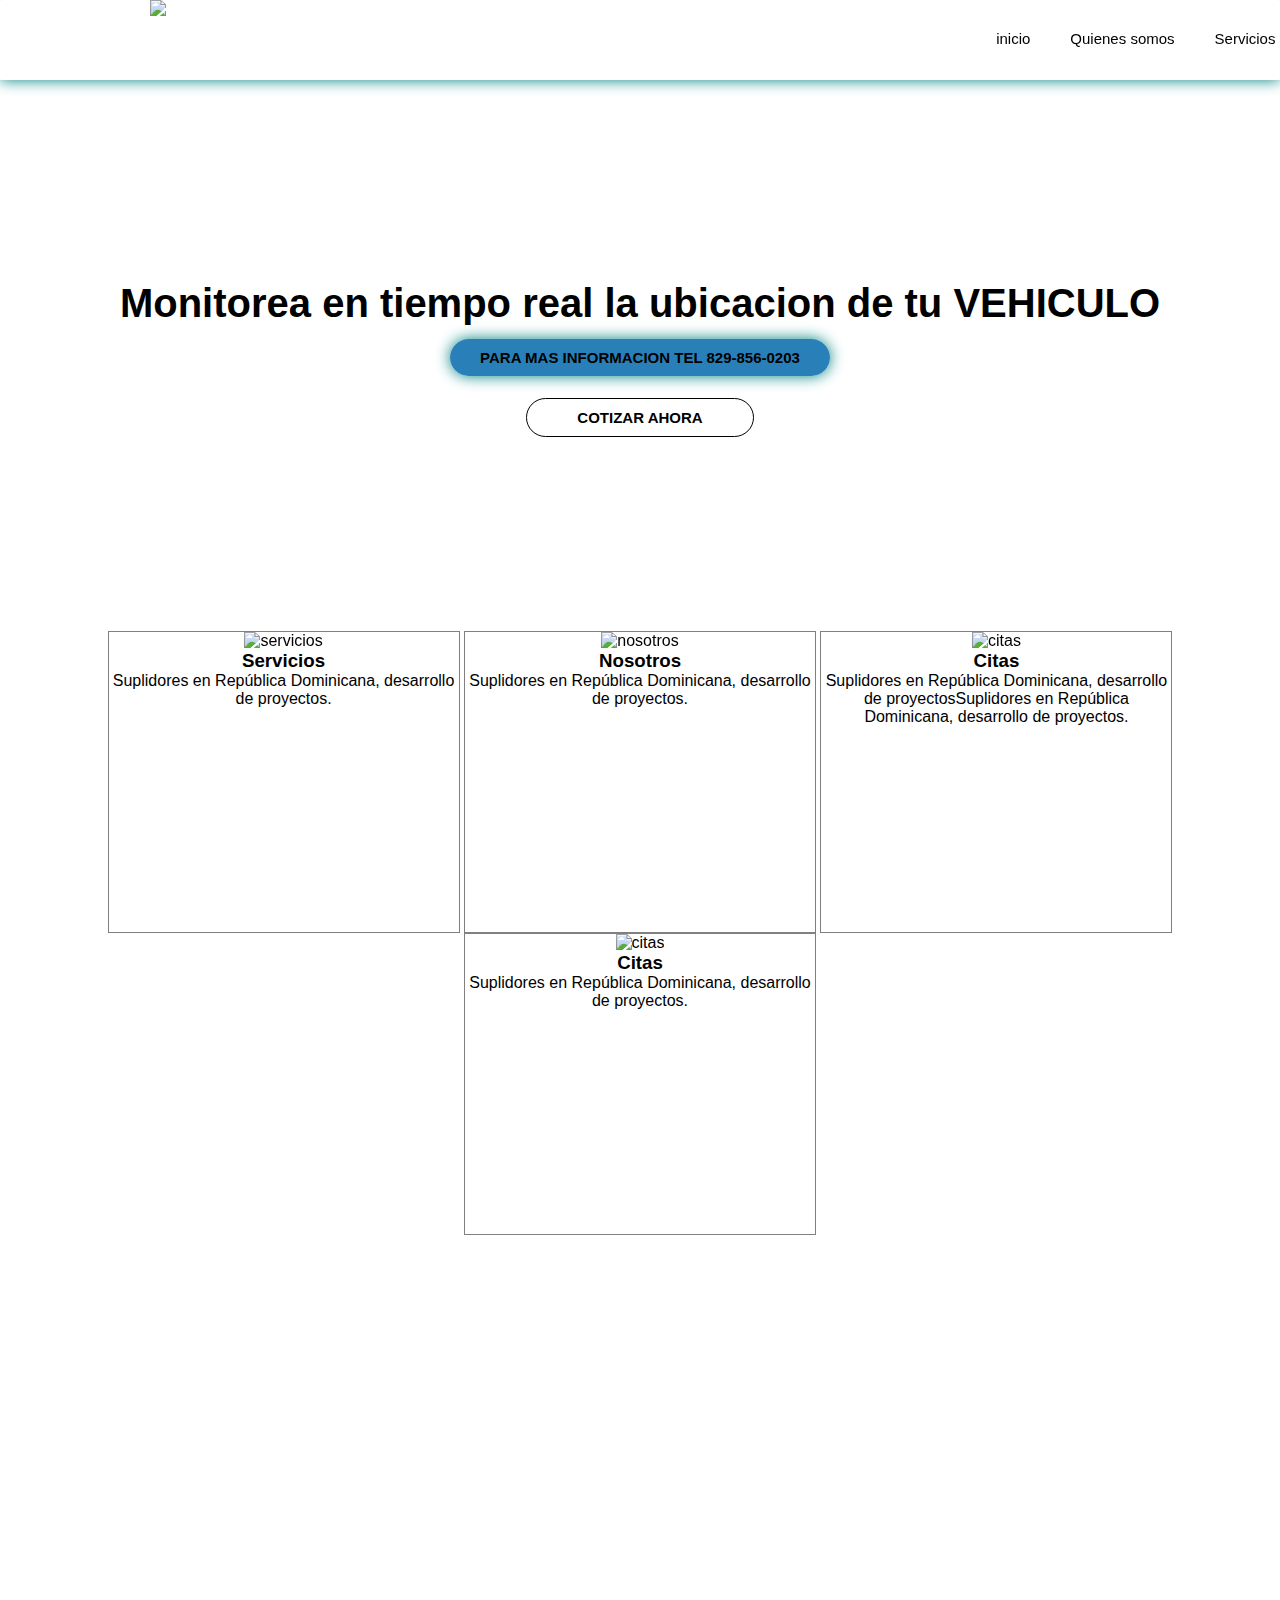
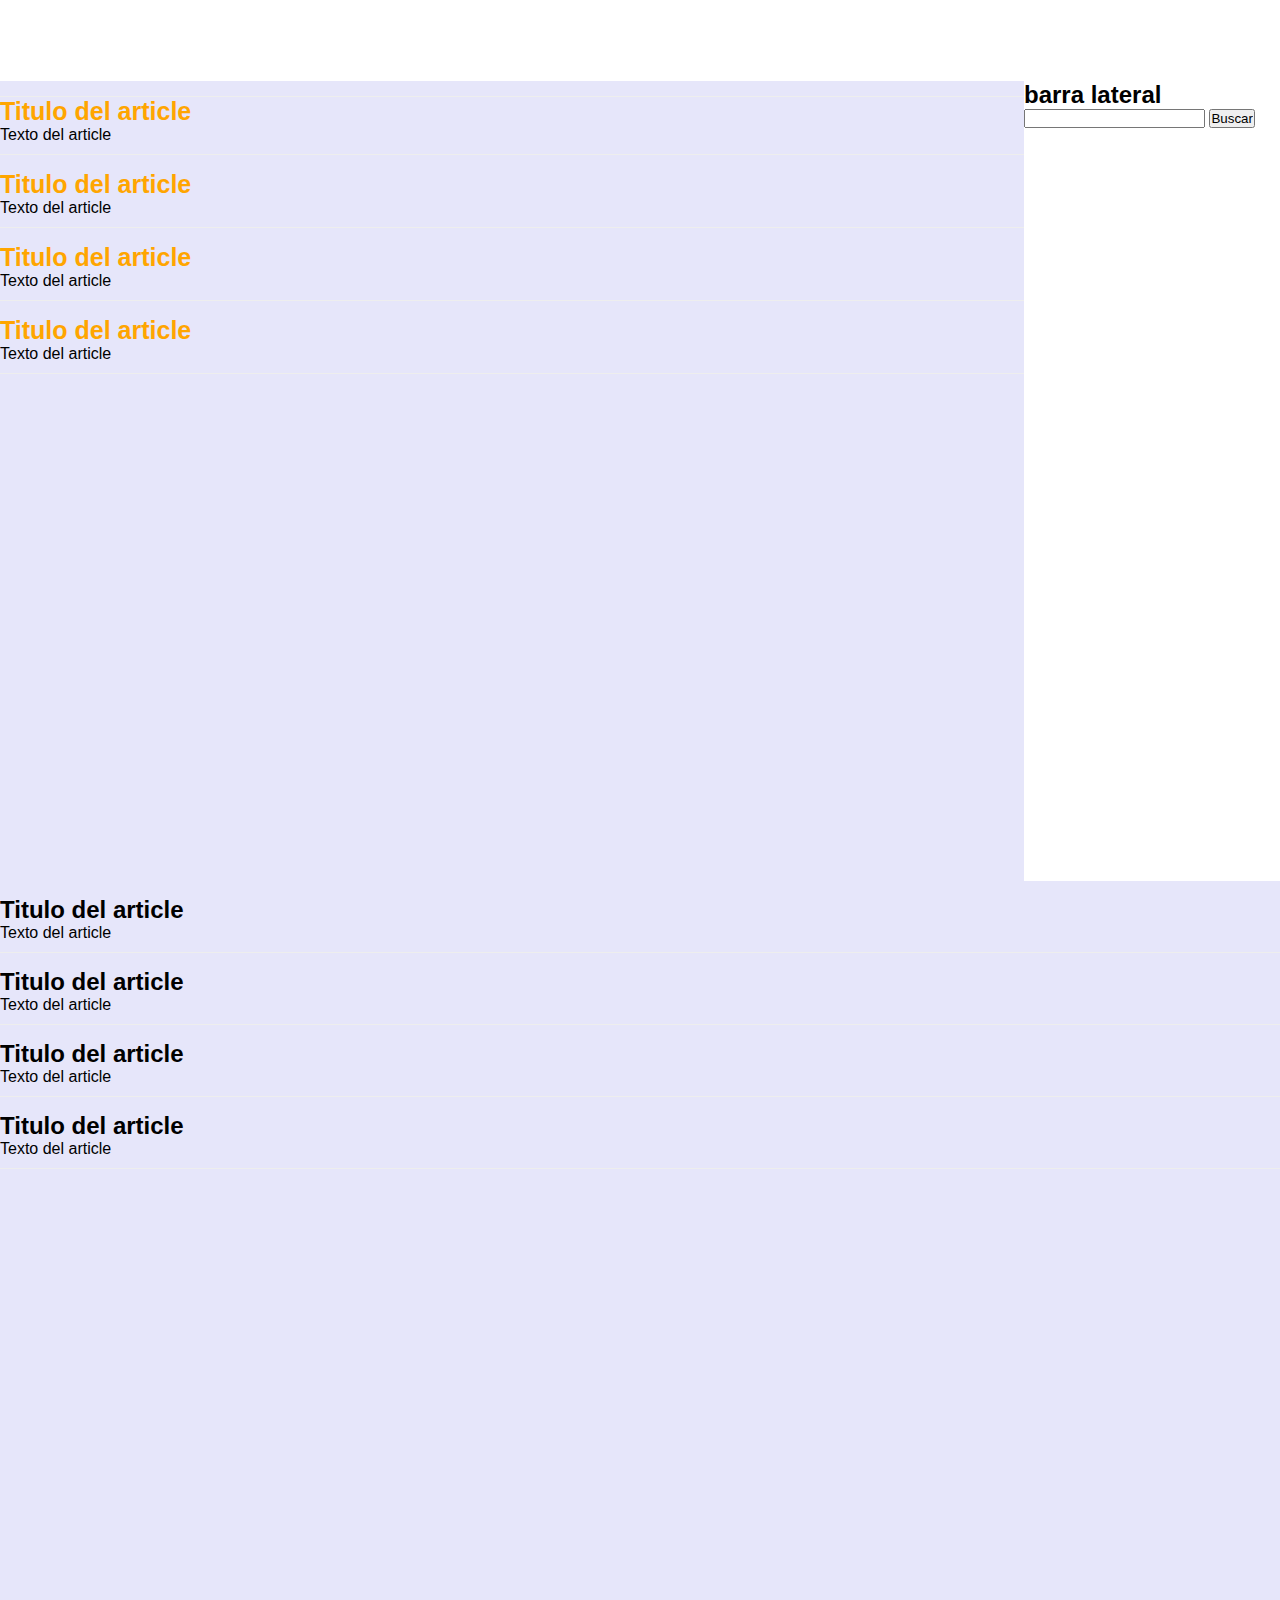
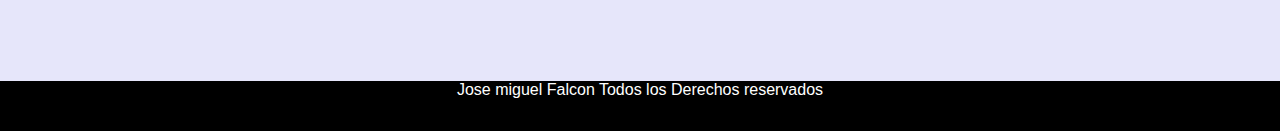
==== index.html @ 033685d1 "Merge branch 'master' of https://github.com/jfalcon89/Desarrollo_Web_GPSLT" ====
<!DOCTYPE html>
<html>

<head>
    <meta charset="utf-8">
    <title>GPS Location Trackers</title>
    <link rel="stylesheet" type="text/css" href="style.css">
    <meta name="viewport" content="width=device-width, initial-scale=1, maximum-scale=1">

    <!-- Bootstrap -->
    <!-- <link href="https://cdn.jsdelivr.net/npm/bootstrap@5.0.2/dist/css/bootstrap.min.css" rel="stylesheet" integrity="sha384-EVSTQN3/azprG1Anm3QDgpJLIm9Nao0Yz1ztcQTwFspd3yD65VohhpuuCOmLASjC" crossorigin="anonymous"> -->

</head>

<body>


    <div id="container">

        <header>

            <nav class="navegacion">
                <img id="logo" src="imagenes/logo.jpg">
                <ul>
                    <li><a href="index.html">inicio</a></li>
                    <li><a href="Quienes_Somos.html">Quienes somos</a></li>
                    <li><a href="Servicios.html">Servicios</a>
                        <ul>
                            <li><a href="">Servicios de rastreo</a></li>
                            <li><a href="">Backend</a></li>
                            <li><a href="">Mobile</a></li>
                        </ul>
                    </li>
                    <li><a href="Contactos.html">Contactos</a></li>
                    <li><a class="ingresar" href="https://us.tracksolidpro.com/mainFrame" target="_black">Ingresar</a></li>
                </ul>

            </nav>

        </header>

        <hr class="separador">

        <div class="portadaheader">
            <div class="texto-p-portadaheader">
                <p> <b>Monitorea en tiempo real la ubicacion de tu VEHICULO</b></P>
            </div>
            <div class="contenedor-texto">

                <h3 class="texto-h3-portadaheader"><a href="#">PARA MAS INFORMACION TEL 829-856-0203</a> </h3>

                <br>
                <h3 class="botton-cotizar1"><a href="#">COTIZAR AHORA</a></h3>
            </div>

        </div>



        <div class="contenedor-imagen-seccion3">
            <div class="seccion">
                <div>
                    <img class="img-servicios" src="imagenes/servicios.jpg" alt="servicios">
                    <h3> Servicios</h3>
                    <p>Suplidores en República Dominicana, desarrollo de proyectos.</p>

                </div>

                <div>
                    <img class="img-nosotros" src="imagenes/nosotros.jpg" alt="nosotros">
                    <h3> Nosotros</h3>
                    <p>Suplidores en República Dominicana, desarrollo de proyectos.</p>
                </div>

                <div>
                    <img class="img-citas" src="imagenes/citas.jpg" alt="citas">
                    <h3> Citas</h3>
                    <p>Suplidores en República Dominicana, desarrollo de proyectosSuplidores en República Dominicana, desarrollo de proyectos.</p>
                </div>

                <div>
                    <img class="img-citas" src="imagenes/citas.jpg" alt="citas">
                    <h3> Citas</h3>
                    <p>Suplidores en República Dominicana, desarrollo de proyectos.</p>
                </div>
            </div>
        </div>


        <div class="clearflix"></div>


        <section id="content">

            <article class="article">
                <h2>Titulo del article</h2>
                <p>Texto del article</p>
            </article>

            <article class="article">
                <h2>Titulo del article</h2>
                <p>Texto del article</p>
            </article>

            <article class="article">
                <h2>Titulo del article</h2>
                <p>Texto del article</p>
            </article>

            <article class="article">
                <h2>Titulo del article</h2>
                <p>Texto del article</p>
            </article>

        </section>

        <aside>
            <h2>barra lateral</h2>
            <form>

                <input type="text">
                <input type="submit" value="Buscar" />

            </form>

        </aside>

        <section id="content2">

            <article class="article2">
                <h2>Titulo del article</h2>
                <p>Texto del article</p>
            </article>

            <article class="article2">
                <h2>Titulo del article</h2>
                <p>Texto del article</p>
            </article>

            <article class="article2">
                <h2>Titulo del article</h2>
                <p>Texto del article</p>
            </article>

            <article class="article2">
                <h2>Titulo del article</h2>
                <p>Texto del article</p>
            </article>

        </section>


        <ul id="productos">

            <li class="producto1">
                <ul>

                    <h2>producto1</h2>
                    <p>descripcion de producto</p>

                </ul>
            </li>

            <li class="producto2">
                <ul id="c_0">
                    <h2>producto2</h2>
                    <p>descripcion de producto</p>
                </ul>
            </li>

            <li class="producto3">
                <ul id="c_0">
                    <h2>producto3</h2>
                    <p>descripcion de producto</p>
                </ul>
            </li>

            <li class="producto4">
                <ul id="c_0">
                    <h2>producto4</h2>
                    <p>descripcion de producto</p>
                </ul>
            </li>

            <li class="producto5">
                <ul id="c_0">
                    <h2>producto5</h2>
                    <p>descripcion de producto</p>
                </ul>
            </li>


        </ul>


        <div class="clearflix"></div>

        <footer>
            Jose miguel Falcon Todos los Derechos reservados
        </footer>



    </div>


</body>

</html>
---- style.css ----
* {
    margin: 0px;
    padding: 0px;
}

body {
    background-color: white;
    font-family: Arial, Helvetica, sans-serif;
}

#container {
    width: 100%;
    margin: 0px;
    /* border: 1px solid black; */
}


/* navegacion cabecera inicio  */


/* primer bloque */

header {
    position: fixed;
    background-color: white;
    border-radius: 1px;
    box-shadow: 0 0 15px teal;
    width: 100%;
}

.navegacion {
    height: 70px;
    width: 100%;
    position: relative;
}

.navegacion>ul {
    list-style: none;
    display: flex;
    justify-content: right;
    height: 70px;
    width: 1200px;
    position: absolute;
    top: 30px;
    left: 300px;
}

.navegacion ul li a {
    /* text-transform: uppercase; */
    margin: 20px 20px;
    text-decoration: none;
    color: black;
    font-family: Arial, Helvetica, sans-serif;
    font-size: 15px;
}

#navegacion ul li {
    /* propiedad obligarotia para que el sub-menu respete desaparecer el sub-menu 
    position: relative; */
    position: absolute;
    float: left;
}

.navegacion a:hover {
    color: orange;
    border-bottom: solid 2px cadetblue;
}

#logo {
    height: 80px;
    float: left;
    margin-left: 150px;
}

.ingresar {
    background-color: orange;
    border-radius: 15px;
    color: black;
    padding: 1px;
}

.ingresar:hover {
    background-color: rgb(143, 143, 143);
    color: black;
}


/* sub-menu inicio */

.navegacion ul ul {
    display: none;
    position: absolute;
    bottom: -130px;
}

.navegacion ul li ul li {
    list-style: none;
    background-color: white;
    border-bottom: solid 1px orange;
    padding-top: 15px;
    padding-right: 60px;
    padding-bottom: 15px;
}

.navegacion ul ul a {
    /* opacity: 0.5; */
}

.navegacion ul li:hover>ul {
    display: block;
}

.navegacion ul ul li:hover {
    background-color: #2980B9
}


/* segundo bloque inicio */

.separador {
    height: 81px;
    margin: none;
    padding: none;
    border: none;
}

.portadaheader {
    width: 100%;
    height: 600px;
    background: url(imagenes/portadaheader.png) center;
    background-size: 100%;
}

.texto-p-portadaheader {
    color: black;
    padding-top: 200px;
    font-size: 40px;
    text-align: center;
    /* border: solid 1px black; */
    /* position: sticky; */
    /* top: 30%; */
    /* background-color: #2980B9; */
}

.contenedor-texto {
    text-align: center;
}

.texto-h3-portadaheader {
    color: white;
    text-align: center;
    padding-top: 20px;
}

.texto-h3-portadaheader a {
    background-color: #2980B9;
    font-size: 15px;
    padding-left: 30px;
    padding-right: 30px;
    padding-top: 10px;
    padding-bottom: 10px;
    border-radius: 20px;
    text-decoration: none;
    color: black;
    box-shadow: 0 0 15px teal;
}

.texto-h3-portadaheader a:hover {
    background-color: #5e9bc4;
<<<<<<< HEAD
    transition-duration: 0.5s;
=======
    transition-duration: 0.3s;
>>>>>>> d6efce9bdb2227458d33616b61923ad797ff6a86
}

.botton-cotizar1 {
    color: white;
    text-align: center;
    padding-top: 20px;
}

.botton-cotizar1 a {
    font-size: 15px;
    padding-left: 50px;
    padding-right: 50px;
    padding-top: 10px;
    padding-bottom: 10px;
    border-radius: 20px;
    text-decoration: none;
    color: black;
    /* box-shadow: 0 0 15px teal; */
    border: solid 1px black;
}

.botton-cotizar1 a:hover {
    background-color: transparent;
    background-color: white;
<<<<<<< HEAD
    transition-duration: 1s;
=======
    transition-duration: 0.3s;
}


/* esta portada es la pagina 2 */

.portadaheader2 {
    height: 600px;
    width: 100%;
    /* top: 100%;
    left: 0.5px; */
    background: url(/imagenes/quienes_somos.jpg) center;
    background-size: 100%;
>>>>>>> d6efce9bdb2227458d33616b61923ad797ff6a86
}

.caja-pag-productos {
    background-color: cyan;
    height: 500px;
    bottom: 50px;
}

.caja-pag-contactos {
    background-color: yellow;
    height: 500px;
}

.pag-contactos {
    font-size: 75px;
    text-align: center;
}

.pag-productos {
    font-size: 75px;
    text-align: center;
}


/* tercera seccion pagina principal inicio */

.contenedor-imagen-seccion3 {
    /* padding-top: 300px; */
    /* padding-bottom: 100px; */
    background-color: rgb(255, 255, 255);
    width: 100%;
    height: 1000px;
    position: relative;
}

.contenedor-imagen-seccion3 .seccion {
    /* box-shadow: 0 0 15px teal; */
    position: relative;
    width: 100%;
    height: 300px;
    justify-content: center;
    background-color: white;
    /* background-color: transparent; */
    /* text-align: center; */
    /* float: left; */
    /* display: inline-block; */
    border-left-width: 0px;
    left: 0;
    right: 0;
    margin: auto;
    align-items: center;
    text-align: center;
}

.contenedor-imagen-seccion3 .seccion div {
    /* position: absolute; */
    /* float: left; */
    display: inline-block;
    width: 350px;
    height: 300px;
    text-align: center;
    /* border: solid 1px black; */
    border-left-width: 0px;
    /* box-shadow: 0 0 15px rgb(114, 114, 114); */
    top: -50px;
    left: 0;
    right: 0;
    margin: auto;
    background-color: white;
    position: relative;
    border: solid 1px gray;
    /* justify-content: center; */
}

.contenedor-imagen-seccion3 div:hover {
    /* background-color: rgb(184, 184, 184);
    transition-duration: 00.3s; */
}

.contenedor-imagen-seccion3 div img {
    padding: 0;
    top: 0;
    bottom: 0;
    left: 0;
    right: 0;
    margin: auto;
    width: 100px;
    height: 100px;
    position: relative;
}

.contenedor-imagen-seccion3 div p {
    /* position: absolute; */
    display: inline-flex;
}

.img-servicios {
    height: 100%;
    width: 100%;
}

.img-nosotros {
    height: 100%;
    width: 100%;
}

.img-citas {
    height: 100%;
    width: 100%;
}

.clearfix {
    clear: both;
}

#content {
    float: left;
    width: 80%;
    min-height: 800px;
    background: #E6E6FA;
    padding: 0px;
}

#content2 {
    float: left;
    width: 100%;
    min-height: 800px;
    background: #E6E6FA;
    padding: 0px;
}

.article:first-child {
    border-top: 1px solid #eee;
}

.article h2 {
    font-size: 25px;
}

.article p {
    color: black;
}

.article {
    color: #FFA500;
    margin-top: 15px;
    margin-bottom: 15px;
    padding-bottom: 10px;
    border-bottom: 1px solid #eee;
}

.article2 {
    color: black;
    margin-top: 15px;
    margin-bottom: 15px;
    padding-bottom: 10px;
    border-bottom: 1px solid #eee;
}

aside {
    float: left;
    width: 20%;
    min-height: 800px;
    background-color: rgb(255, 255, 255);
    padding: 0px;
}

footer {
    float: left;
    left: 50px;
    width: 100%;
    height: 50px;
    background: 50px black;
    color: white;
    text-align: center;
    padding: 0px;
}

#productos li {
    list-style: none;
    overflow: hidden;
}

.producto1 p {
    color: blue;
}

#productos ul[id|=f_] li {
    display: inline
}

#productos ul[id|=f_] li:nth-child(4):before {
    display: block;
    content: '';
}

#productos li.list_root {
    padding-bottom: 20px;
}
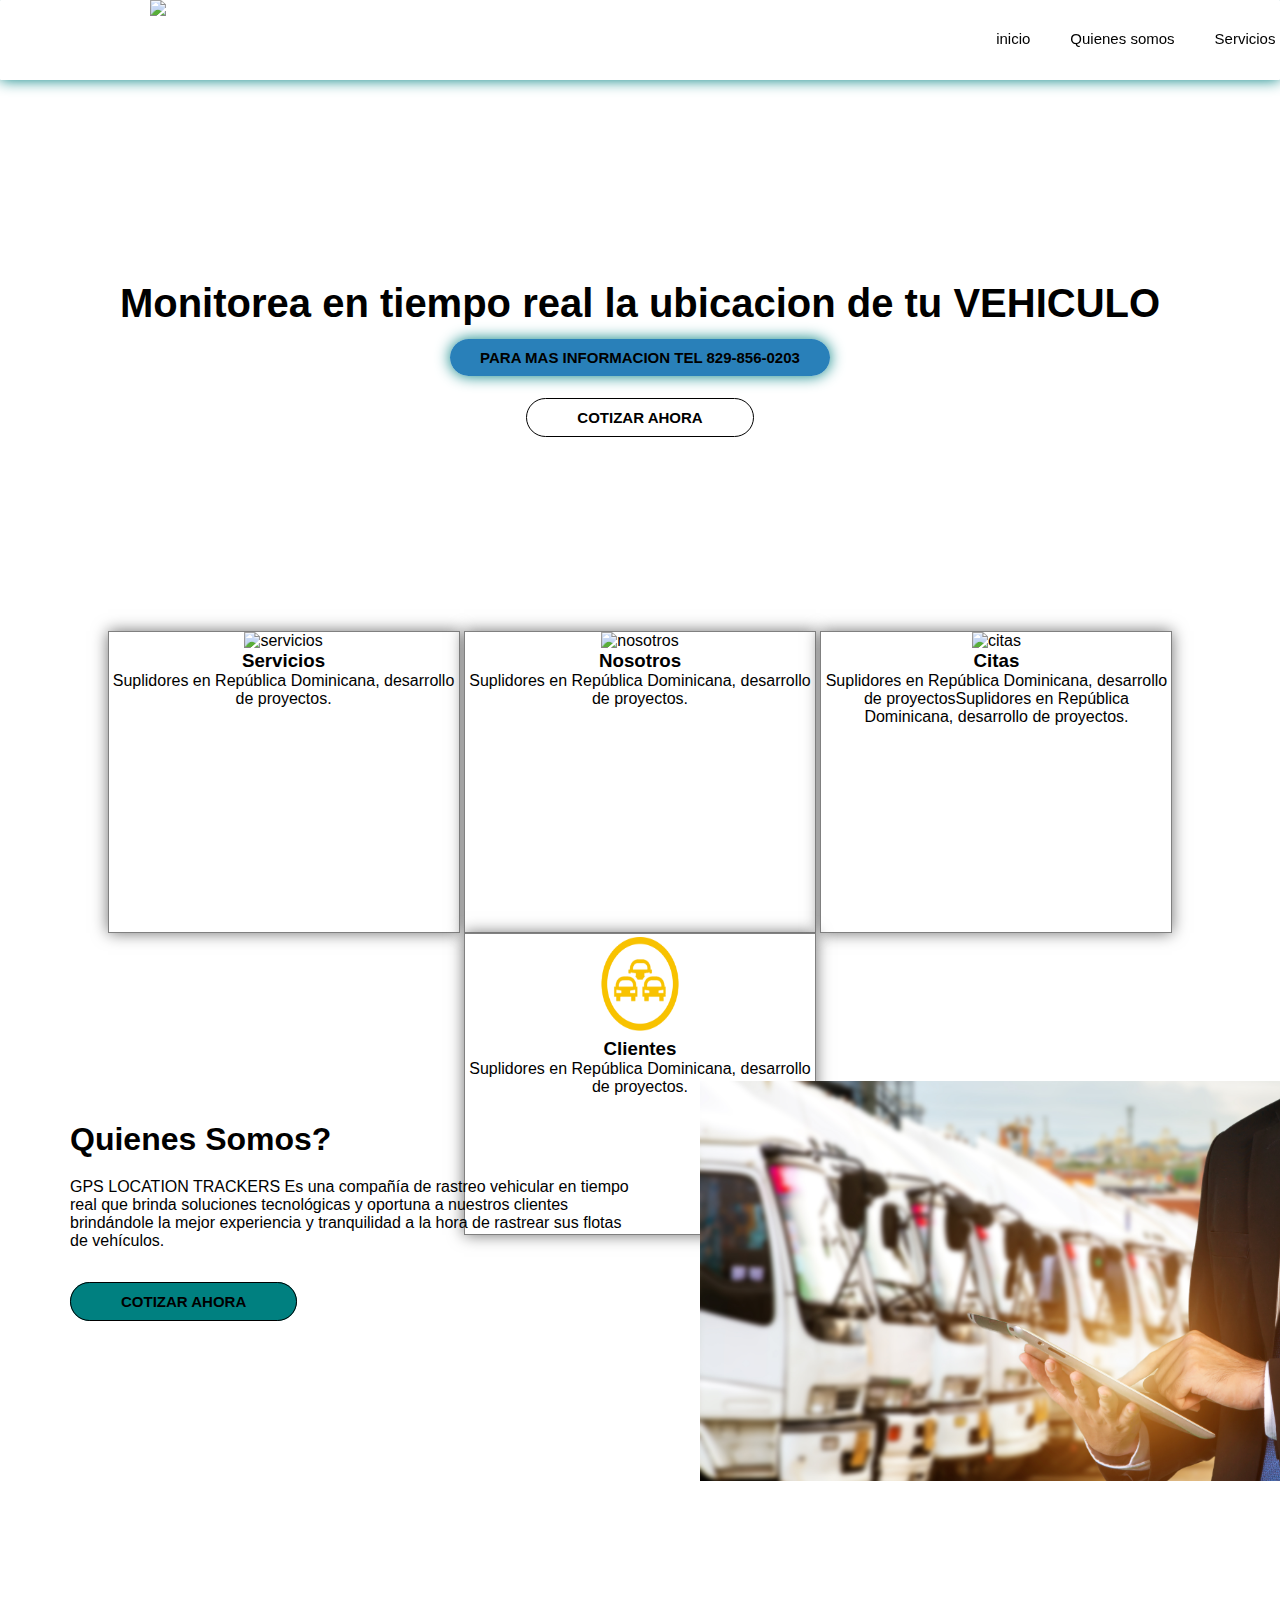
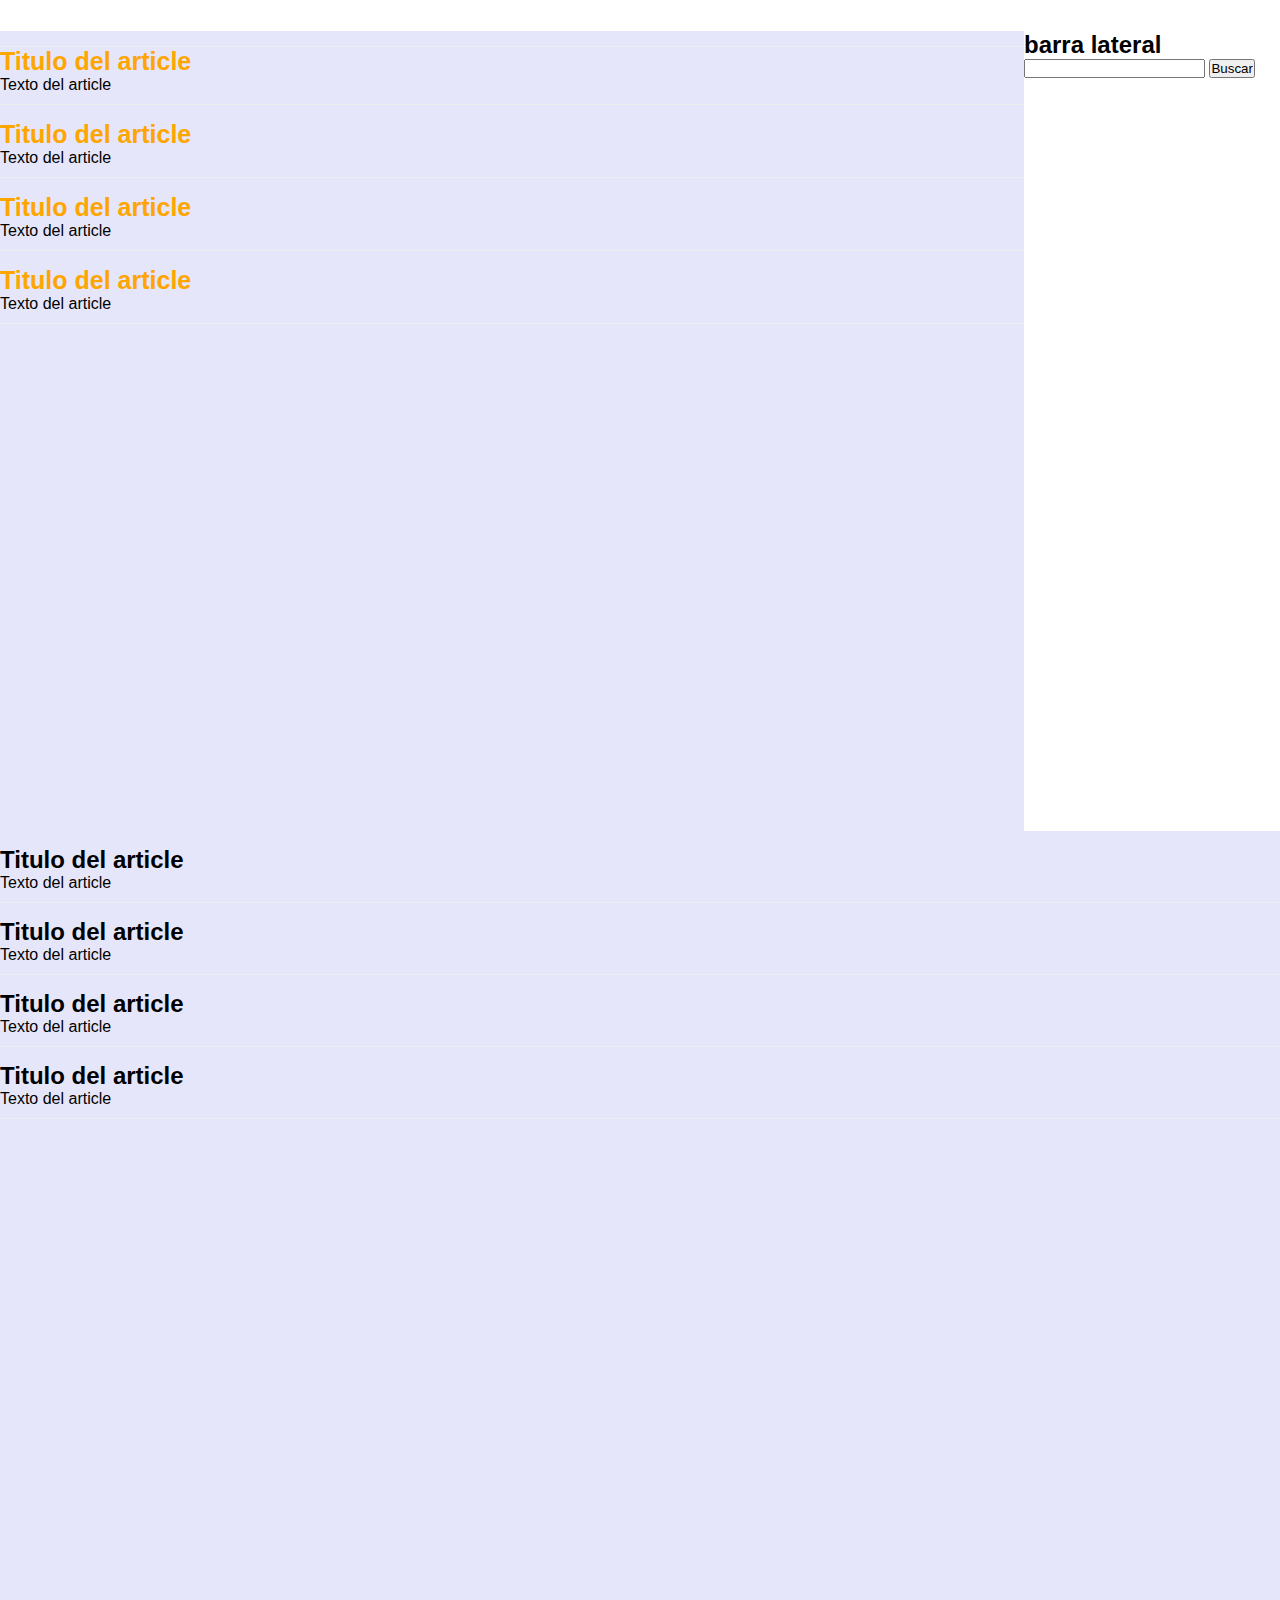
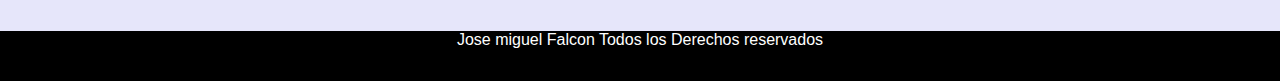
==== commit 88651345: "seccion 4 agregada, definir servicios principales" ====
--- a/index.html
+++ b/index.html
@@ -79,14 +79,23 @@
                 </div>
 
                 <div>
-                    <img class="img-citas" src="imagenes/citas.jpg" alt="citas">
-                    <h3> Citas</h3>
+                    <img class="img-clientes" src="/imagenes/clientes.jpg" alt="clientes">
+                    <h3> Clientes</h3>
                     <p>Suplidores en República Dominicana, desarrollo de proyectos.</p>
                 </div>
             </div>
         </div>
 
-
+        <section class="contenedor-texto-seccion4">
+            <div class="texto-seccion4">
+                <h1>Quienes Somos?</h1>
+                <p>GPS LOCATION TRACKERS Es una compañía de rastreo vehicular en tiempo real que brinda soluciones tecnológicas y oportuna a nuestros clientes brindándole la mejor experiencia y tranquilidad a la hora de rastrear sus flotas de vehículos.</p>
+                <h3 class="botton-cotizar1"><a href="#">COTIZAR AHORA</a></h3>
+            </div>
+            <div class="seccion4-derecha">
+
+            </div>
+        </section>
         <div class="clearflix"></div>
 
 
--- a/style.css
+++ b/style.css
@@ -26,6 +26,7 @@
     border-radius: 1px;
     box-shadow: 0 0 15px teal;
     width: 100%;
+    z-index: 1;
 }
 
 .navegacion {
@@ -167,11 +168,7 @@
 
 .texto-h3-portadaheader a:hover {
     background-color: #5e9bc4;
-<<<<<<< HEAD
-    transition-duration: 0.5s;
-=======
     transition-duration: 0.3s;
->>>>>>> d6efce9bdb2227458d33616b61923ad797ff6a86
 }
 
 .botton-cotizar1 {
@@ -196,9 +193,6 @@
 .botton-cotizar1 a:hover {
     background-color: transparent;
     background-color: white;
-<<<<<<< HEAD
-    transition-duration: 1s;
-=======
     transition-duration: 0.3s;
 }
 
@@ -212,7 +206,6 @@
     left: 0.5px; */
     background: url(/imagenes/quienes_somos.jpg) center;
     background-size: 100%;
->>>>>>> d6efce9bdb2227458d33616b61923ad797ff6a86
 }
 
 .caja-pag-productos {
@@ -244,7 +237,7 @@
     /* padding-bottom: 100px; */
     background-color: rgb(255, 255, 255);
     width: 100%;
-    height: 1000px;
+    height: 400px;
     position: relative;
 }
 
@@ -276,7 +269,7 @@
     text-align: center;
     /* border: solid 1px black; */
     border-left-width: 0px;
-    /* box-shadow: 0 0 15px rgb(114, 114, 114); */
+    box-shadow: 0 0 15px rgb(114, 114, 114);
     top: -50px;
     left: 0;
     right: 0;
@@ -287,9 +280,10 @@
     /* justify-content: center; */
 }
 
-.contenedor-imagen-seccion3 div:hover {
-    /* background-color: rgb(184, 184, 184);
-    transition-duration: 00.3s; */
+.contenedor-imagen-seccion3 .seccion div:hover {
+    /* background-color: rgb(184, 184, 184); */
+    transition-duration: 00.3s;
+    box-shadow: 0 0 30px teal;
 }
 
 .contenedor-imagen-seccion3 div img {
@@ -324,6 +318,68 @@
     width: 100%;
 }
 
+.img-clientes {
+    height: 100%;
+    width: 100%;
+}
+
+
+/* seccion 4 inicio  */
+
+.contenedor-texto-seccion4 {
+    position: relative;
+    width: 1400px;
+    height: 400px;
+    background-color: transparent;
+    justify-content: center;
+    margin: auto;
+    border-bottom: solid 150px white;
+}
+
+.texto-seccion4 {
+    background-color: transparent;
+    width: 40%;
+    /* height: 400px; */
+    float: left;
+    padding-left: 70px;
+    padding-right: 70px;
+    padding-top: 40px;
+}
+
+.texto-seccion4 h1 {
+    padding-bottom: 20px;
+}
+
+.texto-seccion4 p {
+    padding-bottom: 20px;
+}
+
+.texto-seccion4 h3 {
+    padding-bottom: 20px;
+    text-align: left;
+}
+
+.texto-seccion4 a {
+    background-color: teal;
+}
+
+.texto-seccion4 a:hover {
+    background-color: rgb(2, 72, 72);
+}
+
+.seccion4-derecha {
+    background: url(/imagenes/quienes-somos1.jpg) center;
+    background-size: 100%;
+    width: 50%;
+    height: 400px;
+    /* display: inline-block; */
+    float: left;
+}
+
+.contenedor-texto-seccion4 .contenedor-texto-seccion4 {
+    background-color: burlywood;
+}
+
 .clearfix {
     clear: both;
 }
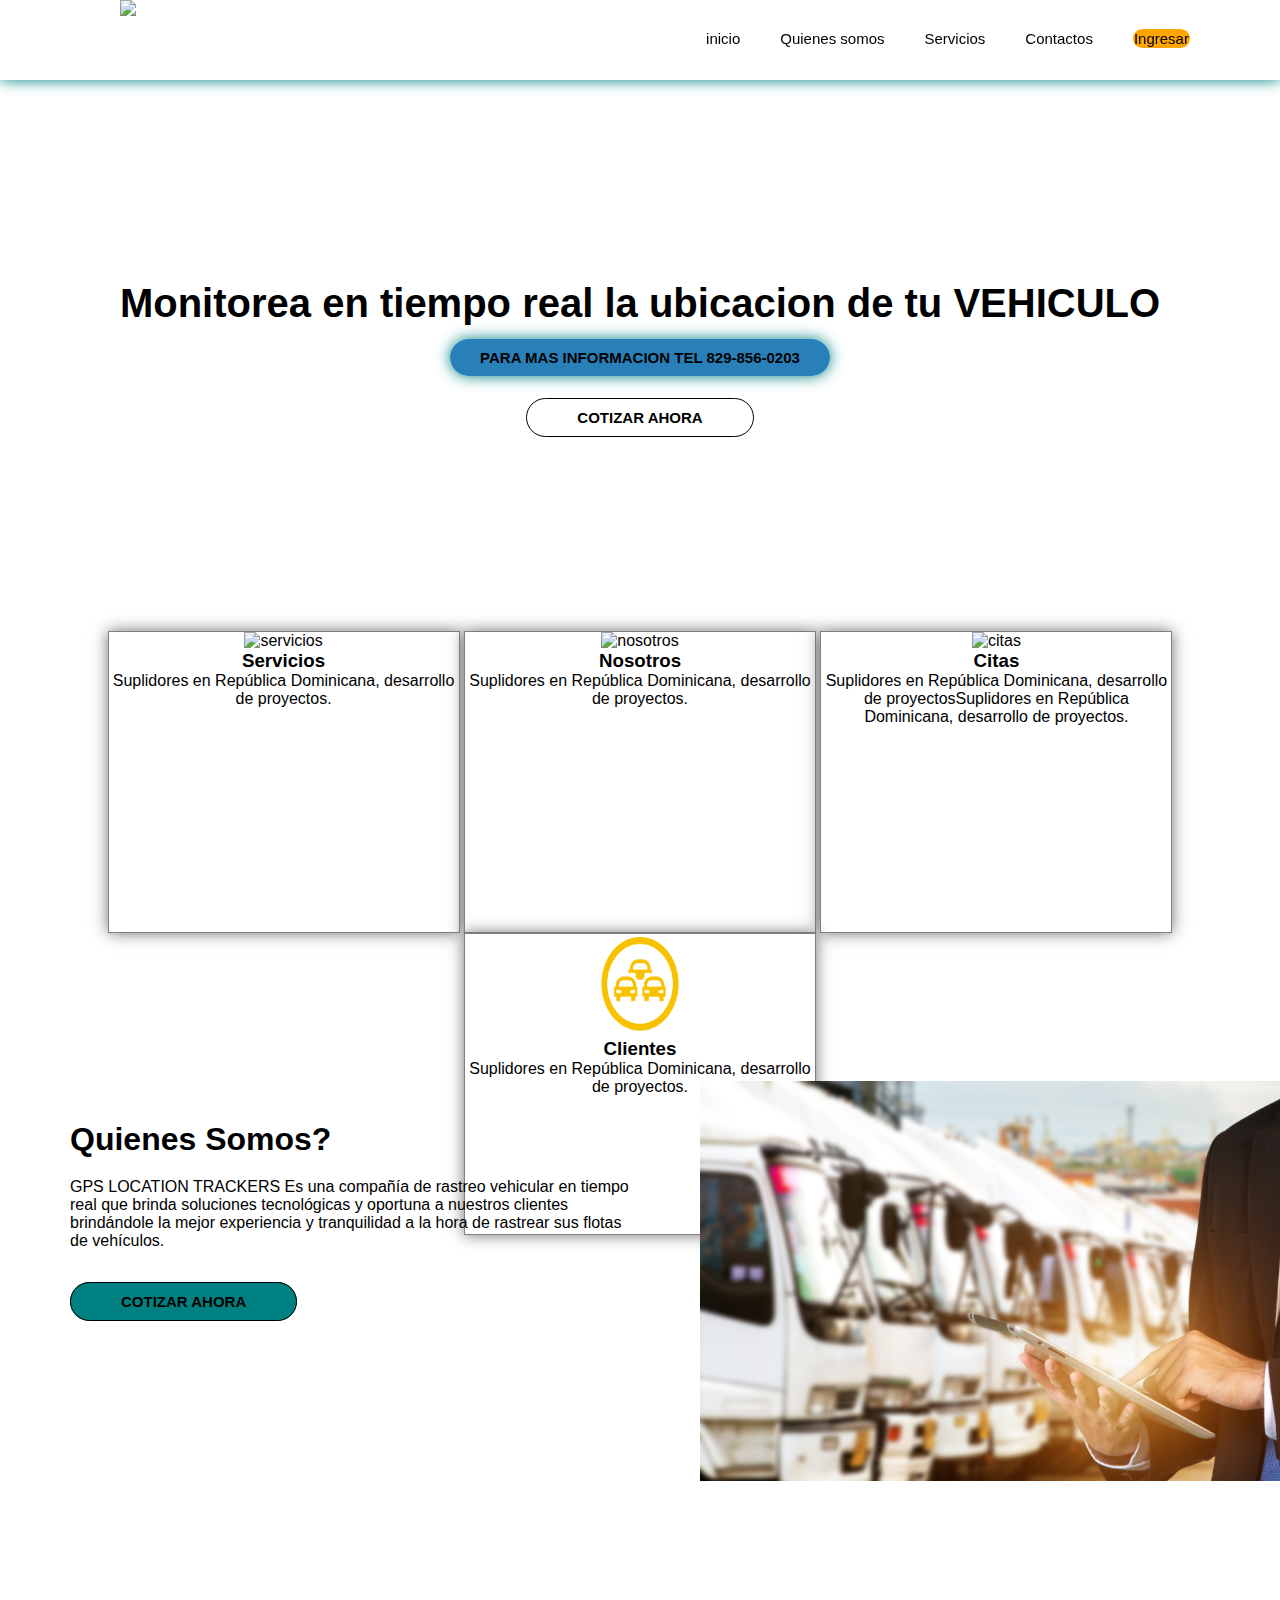
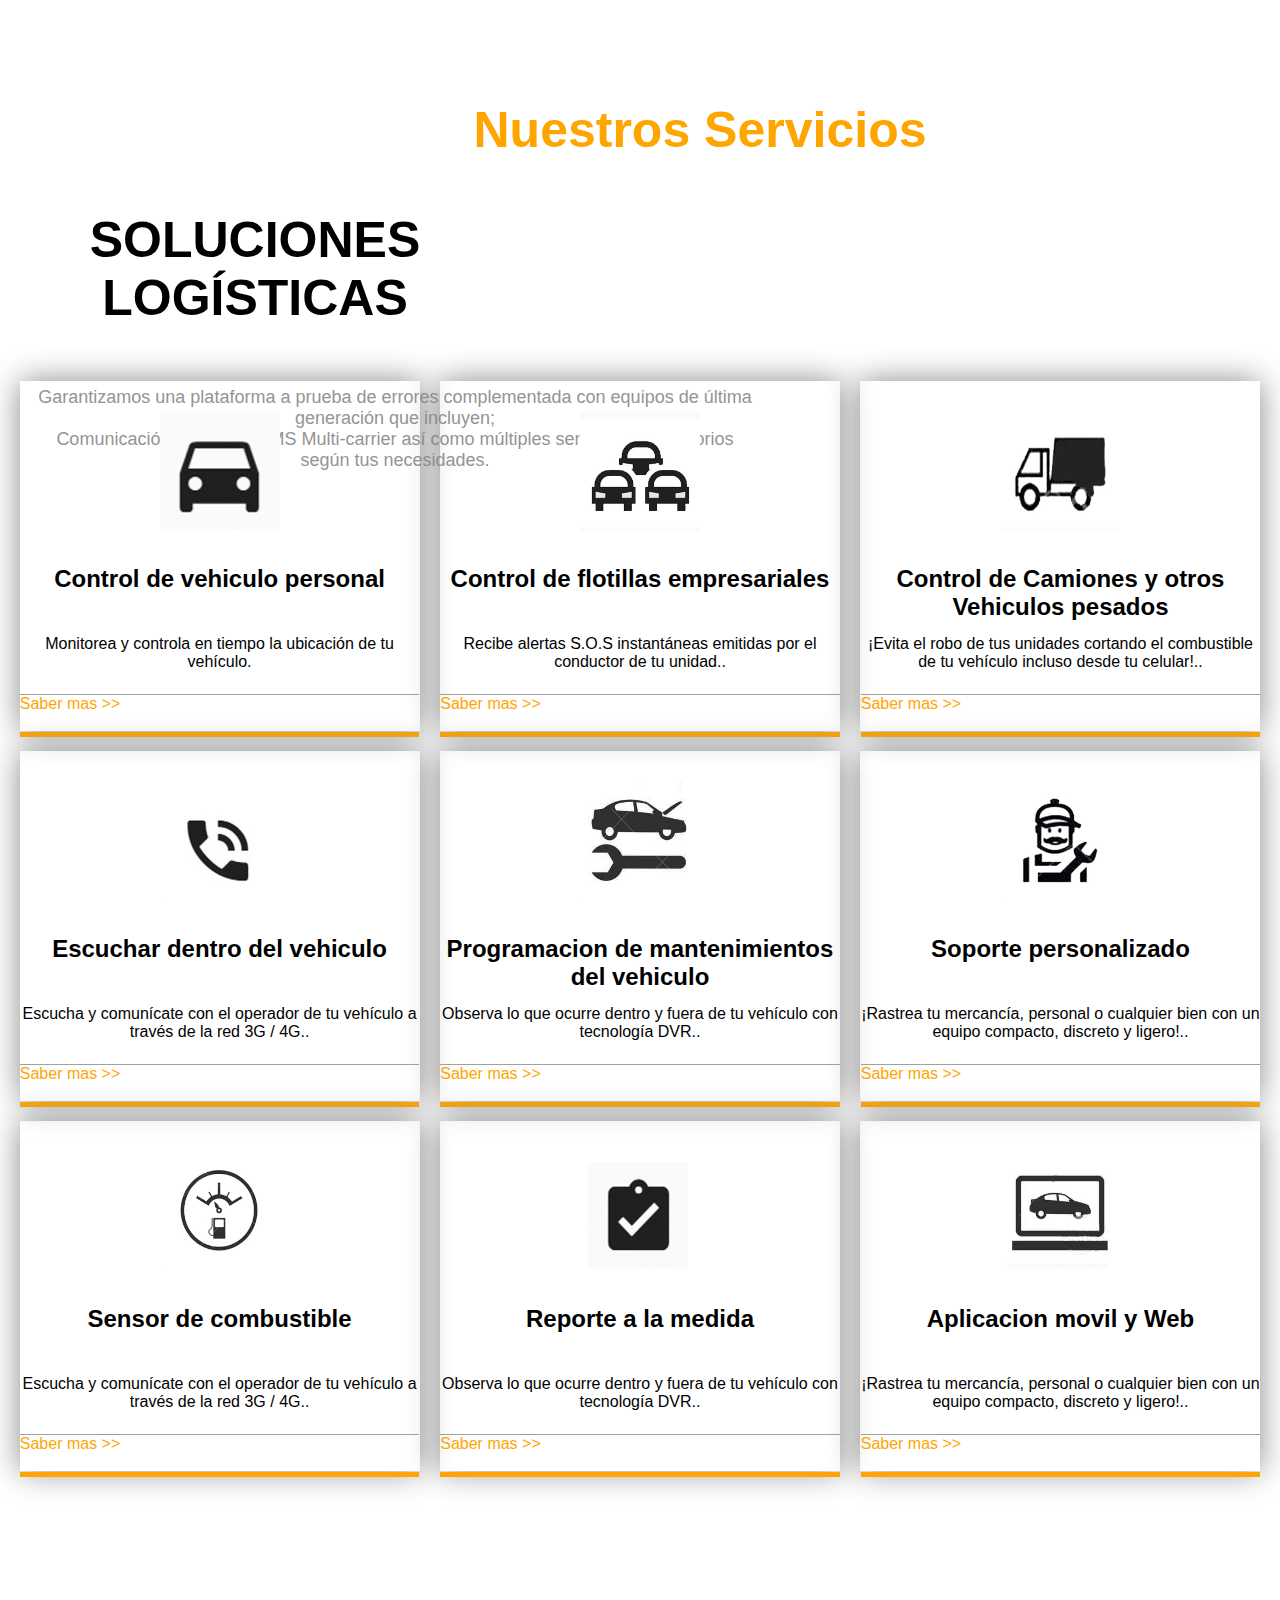
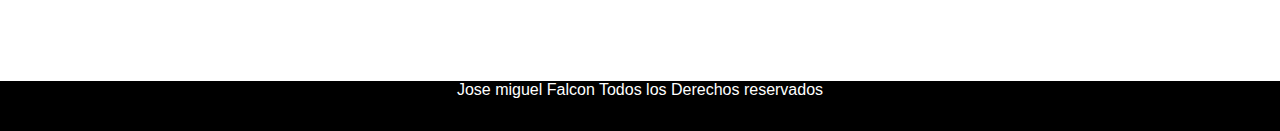
==== commit 6e6d4430: "seccion 6 terminada / faltan las descripciones de los servicios" ====
--- a/index.html
+++ b/index.html
@@ -20,8 +20,9 @@
         <header>
 
             <nav class="navegacion">
-                <img id="logo" src="imagenes/logo.jpg">
+
                 <ul>
+                    <img id="logo" src="imagenes/logo.jpg">
                     <li><a href="index.html">inicio</a></li>
                     <li><a href="Quienes_Somos.html">Quienes somos</a></li>
                     <li><a href="Servicios.html">Servicios</a>
@@ -63,7 +64,6 @@
                     <img class="img-servicios" src="imagenes/servicios.jpg" alt="servicios">
                     <h3> Servicios</h3>
                     <p>Suplidores en República Dominicana, desarrollo de proyectos.</p>
-
                 </div>
 
                 <div>
@@ -96,7 +96,109 @@
 
             </div>
         </section>
-        <div class="clearflix"></div>
+
+        <!-- inicio seccion 5 de la pagina (nuestros servicios) -->
+        <div class="contenedor-texto-seccion5">
+            <h1>Nuestros Servicios</h1>
+            <!-- <p>Lorem ipsum dolor sit amet consectetur adipisicing elit. Dolorum eos, iusto explicabo dignissimos voluptatem tenetur cum nisi porro odit? Unde fugiat temporibus at consequatur quos nihil illum sapiente voluptatibus sint.</p> -->
+
+        </div>
+
+        <section class="contenedor-texto-seccion6">
+            <div class="texto-seccion6">
+                <h1>SOLUCIONES LOGÍSTICAS</h1>
+                <p>Garantizamos una plataforma a prueba de errores complementada con equipos de última generación que incluyen; <br> Comunicación 3G y 4G, SIMS Multi-carrier así como múltiples sensores y accesorios según tus necesidades.</p>
+            </div>
+            <div class="sub-contenedor-texto-seccion6">
+                <div>
+                    <article>
+                        <img class="img-servicio" src="/imagenes/servicio-1.jpg" alt="servicio-1">
+                        <h2>Control de vehiculo personal</h2>
+                        <p>Monitorea y controla en tiempo la ubicación de tu vehículo.</p>
+                        <a href="#container">Saber mas >></a>
+                    </article>
+                </div>
+                <div>
+                    <article>
+                        <img class="img-servicio" src="/imagenes/sevicio-2.jpg" alt="servicio-2">
+                        <h2>Control de flotillas empresariales</h2>
+                        <p>Recibe alertas S.O.S instantáneas emitidas por el conductor de tu unidad..</p>
+                        <a href="#container">Saber mas >></a>
+                    </article>
+                </div>
+                <div>
+                    <article>
+                        <img class="img-servicio" src="/imagenes/servicio-3.jpg" alt="servicio-3">
+                        <h2>Control de Camiones y otros Vehiculos pesados</h2>
+                        <p>¡Evita el robo de tus unidades cortando el combustible de tu vehículo incluso desde tu celular!..</p>
+                        <a href="#container">Saber mas >></a>
+                    </article>
+                </div>
+
+            </div>
+            <div class="sub-contenedor-texto-seccion6">
+
+                <div>
+                    <article>
+                        <img class="img-servicio" src="/imagenes/servicio-4.jpg" alt="servicio-4">
+                        <h2>Escuchar dentro del vehiculo</h2>
+                        <p>Escucha y comunícate con el operador de tu vehículo a través de la red 3G / 4G..</p>
+                        <a href="#container">Saber mas >></a>
+                    </article>
+                </div>
+                <div>
+                    <article>
+                        <img class="img-servicio" src="/imagenes/servicio-5.jpg" alt="servicio-5">
+                        <h2>Programacion de mantenimientos del vehiculo</h2>
+                        <p>Observa lo que ocurre dentro y fuera de tu vehículo con tecnología DVR..</p>
+                        <a href="#container">Saber mas >></a>
+                    </article>
+                </div>
+                <div>
+                    <article>
+                        <img class="img-servicio" src="/imagenes/servicio-6.jpg" alt="servicio-6">
+                        <h2>Soporte personalizado</h2>
+                        <p>¡Rastrea tu mercancía, personal o cualquier bien con un equipo compacto, discreto y ligero!..</p>
+                        <a href="#container">Saber mas >></a>
+                    </article>
+                </div>
+            </div>
+            <div class="sub-contenedor-texto-seccion6">
+
+                <div>
+                    <article>
+                        <img class="img-servicio" src="/imagenes/servicio-7.jpg" alt="servicio-7">
+                        <h2>Sensor de combustible</h2>
+                        <p>Escucha y comunícate con el operador de tu vehículo a través de la red 3G / 4G..</p>
+                        <a href="#container">Saber mas >></a>
+                    </article>
+                </div>
+                <div>
+                    <article>
+                        <img class="img-servicio" src="/imagenes/servicio-8.jpg" alt="servicio-8">
+                        <h2>Reporte a la medida</h2>
+                        <p>Observa lo que ocurre dentro y fuera de tu vehículo con tecnología DVR..</p>
+                        <a href="#container">Saber mas >></a>
+                    </article>
+                </div>
+                <div>
+                    <article>
+                        <img class="img-servicio" src="/imagenes/servicio-9.jpg" alt="servicio-9">
+                        <h2>Aplicacion movil y Web</h2>
+                        <p>¡Rastrea tu mercancía, personal o cualquier bien con un equipo compacto, discreto y ligero!..</p>
+                        <a href="#container">Saber mas >></a>
+                    </article>
+                </div>
+            </div>
+
+        </section>
+        <!-- ------------------------------------------------------------------- -->
+
+
+
+
+        <!-- ------------------------------------------------------------------------ -->
+        <!-- <div class="clearflix"></div>
 
 
         <section id="content">
@@ -202,7 +304,7 @@
         </ul>
 
 
-        <div class="clearflix"></div>
+        <div class="clearflix"></div> -->
 
         <footer>
             Jose miguel Falcon Todos los Derechos reservados
--- a/style.css
+++ b/style.css
@@ -1,6 +1,10 @@
 * {
     margin: 0px;
     padding: 0px;
+}
+
+html {
+    scroll-behavior: smooth;
 }
 
 body {
@@ -30,7 +34,7 @@
 }
 
 .navegacion {
-    height: 70px;
+    height: 80px;
     width: 100%;
     position: relative;
 }
@@ -38,9 +42,9 @@
 .navegacion>ul {
     list-style: none;
     display: flex;
-    justify-content: right;
+    justify-content: center;
     height: 70px;
-    width: 1200px;
+    width: 100%;
     position: absolute;
     top: 30px;
     left: 300px;
@@ -70,7 +74,11 @@
 #logo {
     height: 80px;
     float: left;
-    margin-left: 150px;
+    /* margin-left: 150px; */
+    position: relative;
+    /* justify-content: center; */
+    left: -550px;
+    top: -30px;
 }
 
 .ingresar {
@@ -130,6 +138,7 @@
     height: 600px;
     background: url(imagenes/portadaheader.png) center;
     background-size: 100%;
+    background-attachment: scroll;
 }
 
 .texto-p-portadaheader {
@@ -230,7 +239,7 @@
 }
 
 
-/* tercera seccion pagina principal inicio */
+/* seccion 3 pagina principal inicio */
 
 .contenedor-imagen-seccion3 {
     /* padding-top: 300px; */
@@ -266,7 +275,7 @@
     display: inline-block;
     width: 350px;
     height: 300px;
-    text-align: center;
+    /* text-align: center; */
     /* border: solid 1px black; */
     border-left-width: 0px;
     box-shadow: 0 0 15px rgb(114, 114, 114);
@@ -380,6 +389,156 @@
     background-color: burlywood;
 }
 
+
+/* inicio seccion 5 de la pagina (nuestros servicios) */
+
+.contenedor-texto-seccion5 {
+    /* background-color: rgb(225, 225, 225); */
+    width: 1400px;
+    height: 150px;
+    position: relative;
+    justify-content: center;
+    margin: auto;
+    text-align: center;
+}
+
+.contenedor-texto-seccion5 h1 {
+    padding-left: 70px;
+    padding-right: 70px;
+    padding-top: 70px;
+    margin-bottom: 40px;
+    color: orange;
+    font-size: 50px;
+}
+
+.contenedor-texto-seccion5 p {
+    margin-bottom: 70px;
+}
+
+
+/* inicio seccion 6 */
+
+.contenedor-texto-seccion6 {
+    /* background-color: palegoldenrod; */
+    width: 100%;
+    height: 1500px;
+    position: relative;
+    margin: auto;
+    text-align: center;
+    /* margin-top: 150px; */
+    /* padding-top: 50px; */
+}
+
+.texto-seccion6 {
+    width: 100%;
+    height: 200px;
+    /* background-color: lawngreen; */
+}
+
+.texto-seccion6 h1 {
+    padding: 30px;
+    padding-right: 800px;
+    font-size: 50px;
+}
+
+.texto-seccion6 p {
+    /* background-color: rgb(189, 159, 169); */
+    padding: 30px;
+    padding-right: 520px;
+    font-size: 18px;
+    color: rgb(148, 148, 148);
+    text-align: inherit;
+}
+
+
+/* padre */
+
+.sub-contenedor-texto-seccion6 {
+    width: 100%;
+    height: 350px;
+    position: relative;
+    justify-content: center;
+    /* background-color: red; */
+    margin: auto;
+    align-items: center;
+    text-align: center;
+    border-left-width: 0px;
+    left: 0;
+    right: 0;
+    margin-bottom: 20px;
+}
+
+
+/* hijo */
+
+.sub-contenedor-texto-seccion6 div {
+    position: static;
+    width: 400px;
+    height: 350px;
+    /* background-color: purple; */
+    display: inline-block;
+    margin: auto;
+    border-left-width: 0px;
+    /* border-bottom: solid 10px orange; */
+    /* float: left; */
+    box-shadow: 0 0 30px rgb(136, 136, 136);
+    margin-left: 8px;
+    margin-right: 8px;
+}
+
+.sub-contenedor-texto-seccion6 div:hover {
+    box-shadow: 0 0 30px orange;
+    transition-duration: 0.3s;
+}
+
+
+/* nieto */
+
+.sub-contenedor-texto-seccion6 div article {
+    width: 400px;
+    height: 150px;
+    /* background-color: white; */
+    float: left;
+    position: absolute;
+    top: 30px;
+}
+
+.sub-contenedor-texto-seccion6 div article img {
+    margin-bottom: 30px;
+    width: 120px;
+    height: 120px;
+}
+
+.sub-contenedor-texto-seccion6 div article h2 {
+    height: 30px;
+    padding-bottom: 40px;
+}
+
+.sub-contenedor-texto-seccion6 div article p {
+    height: 30px;
+    padding-bottom: 30px;
+}
+
+.sub-contenedor-texto-seccion6 div article a {
+    border-top: solid 1px rgb(160, 160, 160);
+    border-bottom: solid 5px orange;
+    padding-left: 0px;
+    padding-right: 299px;
+    padding-bottom: 20px;
+    text-decoration: none;
+    color: orange;
+}
+
+
+/* vinieto */
+
+.sub-contenedor-texto-seccion6 div div h2 {}
+
+.sub-contenedor-texto-seccion6 div div p {}
+
+
+/* -------------------------------------------------- */
+
 .clearfix {
     clear: both;
 }
@@ -467,4 +626,10 @@
 
 #productos li.list_root {
     padding-bottom: 20px;
-}+}
+
+
+/* ----------------------------- */
+
+
+/* ---------------------------------- */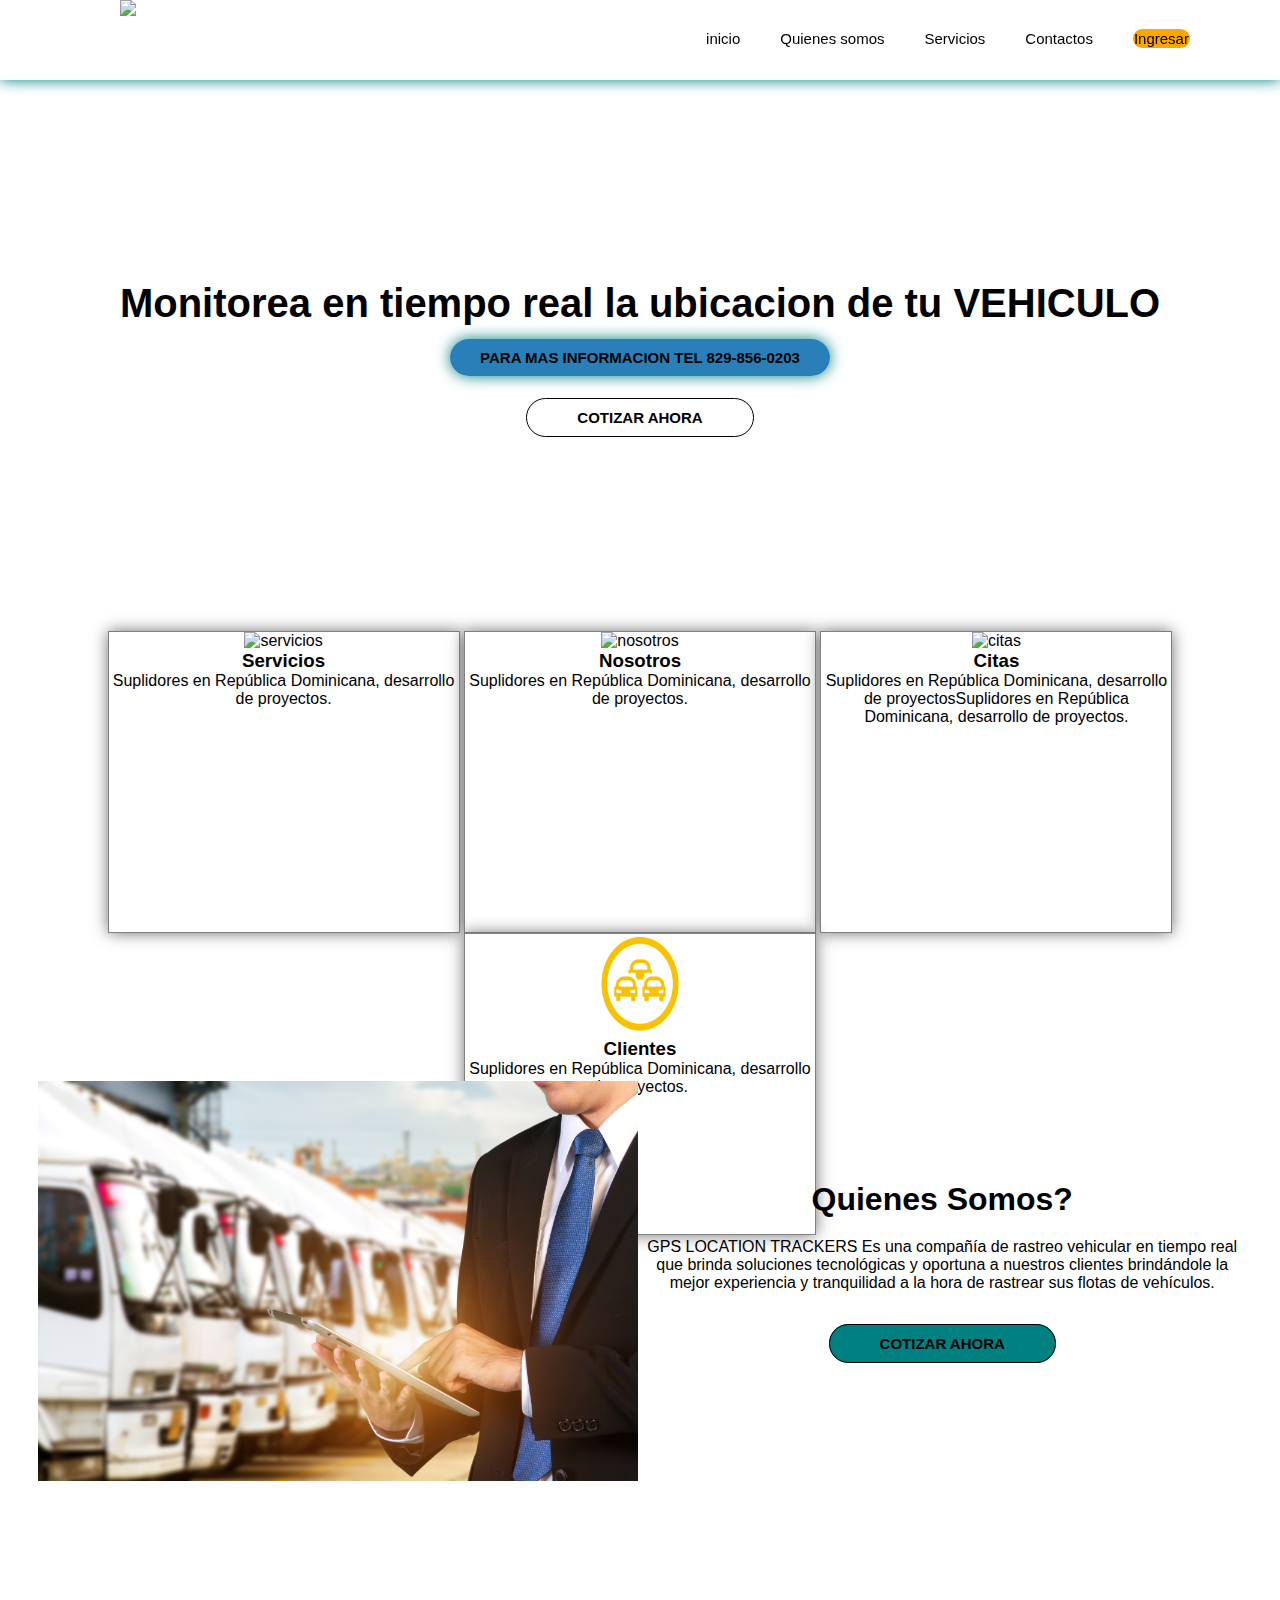
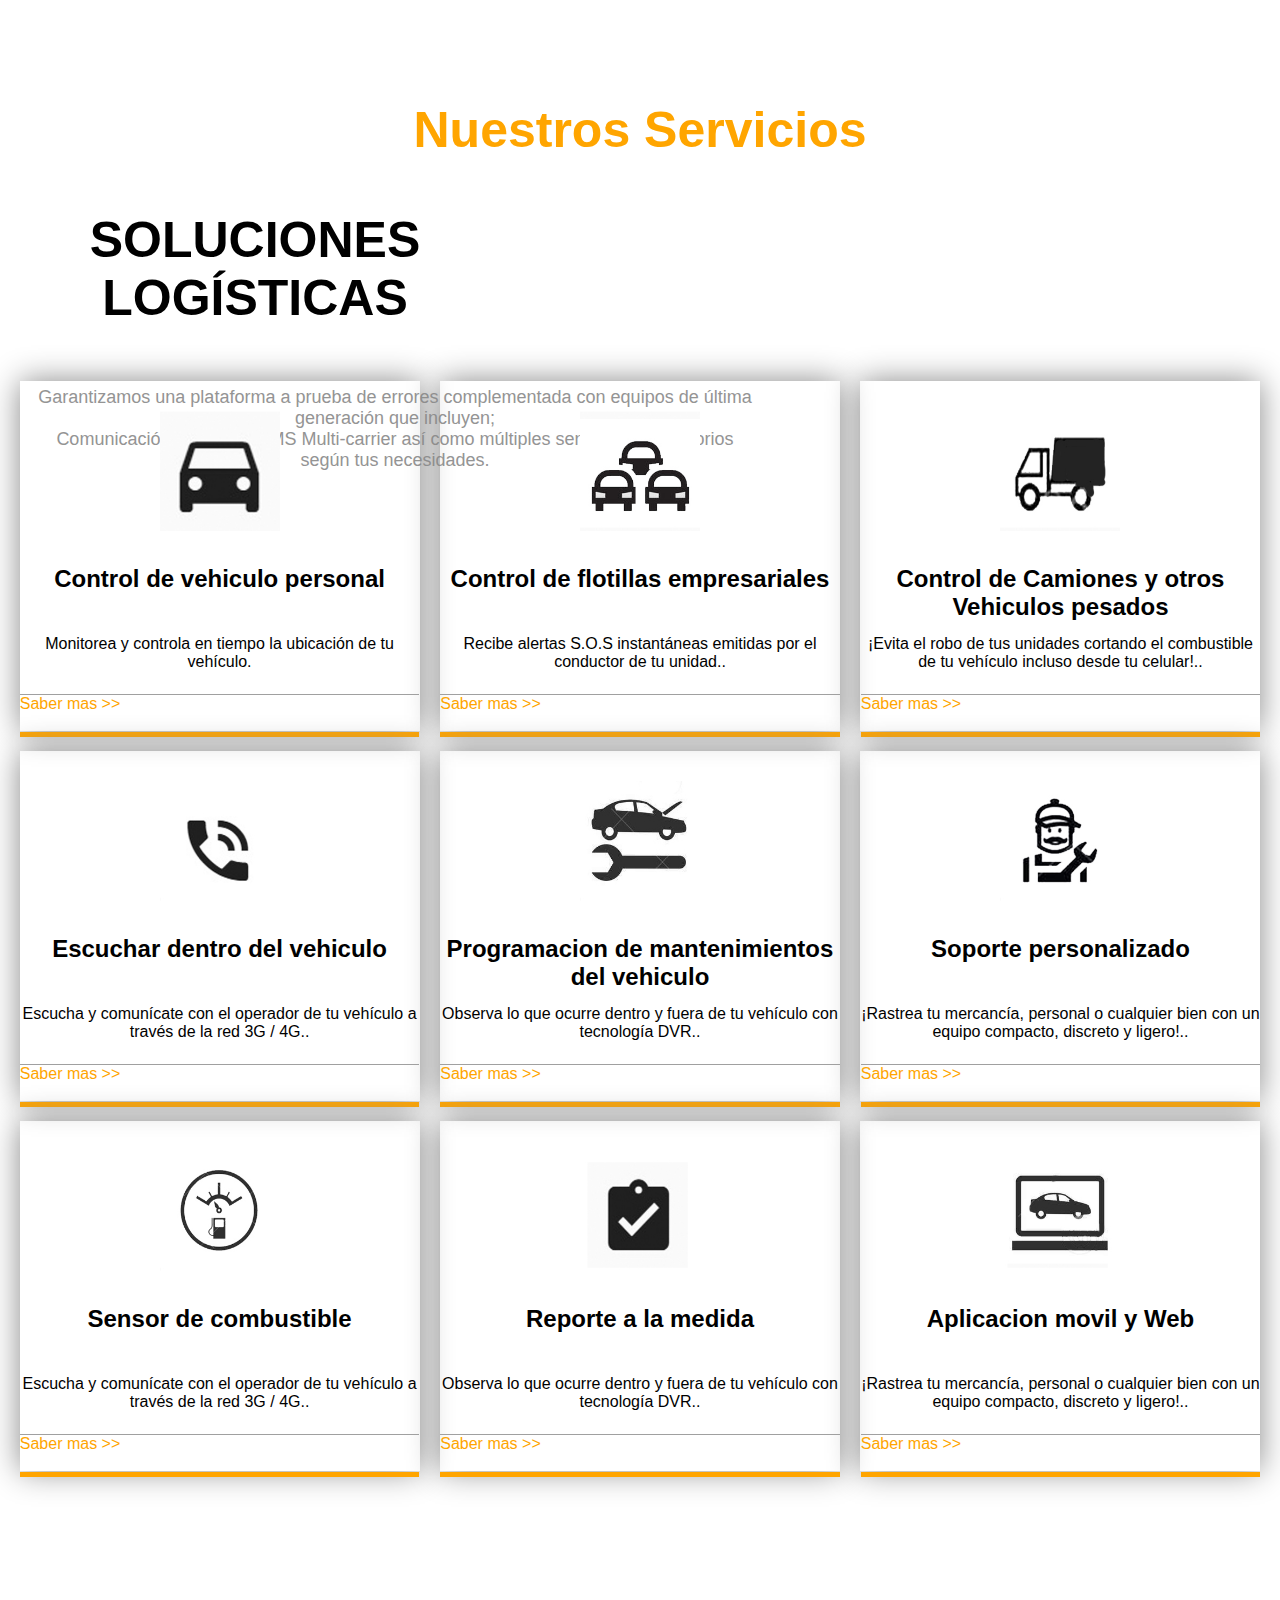
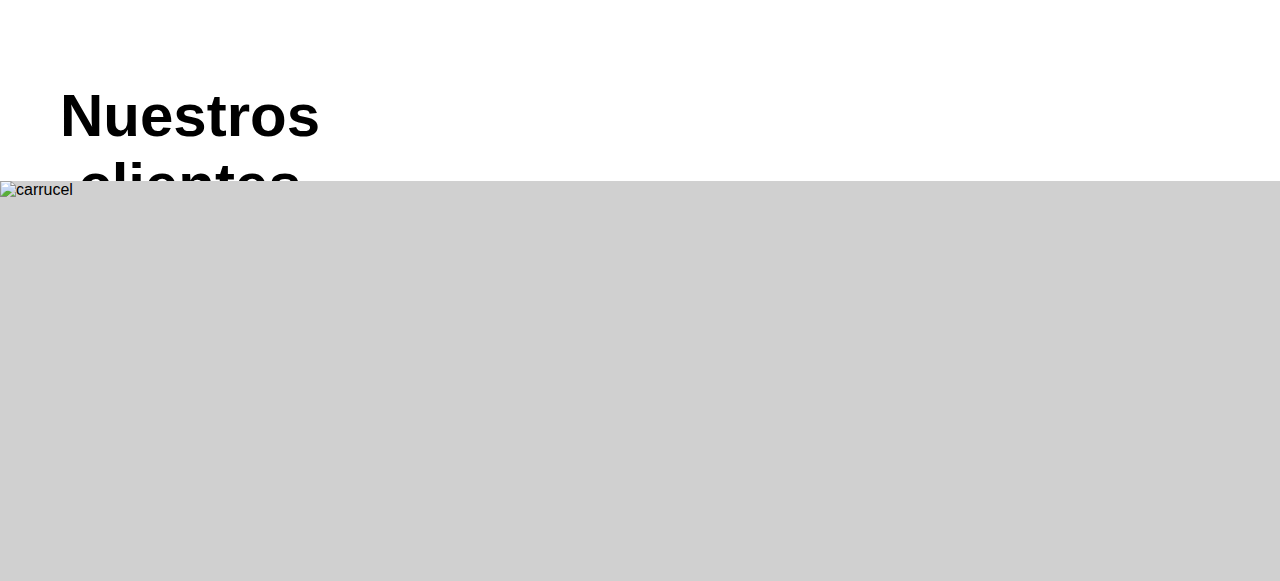
==== commit 0b8ebe89: "seccion 7 iniciada / agregar carrucel de clientes" ====
--- a/index.html
+++ b/index.html
@@ -87,118 +87,138 @@
         </div>
 
         <section class="contenedor-texto-seccion4">
+            <div class="seccion4-derecha"></div>
             <div class="texto-seccion4">
                 <h1>Quienes Somos?</h1>
                 <p>GPS LOCATION TRACKERS Es una compañía de rastreo vehicular en tiempo real que brinda soluciones tecnológicas y oportuna a nuestros clientes brindándole la mejor experiencia y tranquilidad a la hora de rastrear sus flotas de vehículos.</p>
                 <h3 class="botton-cotizar1"><a href="#">COTIZAR AHORA</a></h3>
             </div>
-            <div class="seccion4-derecha">
-
-            </div>
         </section>
 
-        <!-- inicio seccion 5 de la pagina (nuestros servicios) -->
-        <div class="contenedor-texto-seccion5">
-            <h1>Nuestros Servicios</h1>
-            <!-- <p>Lorem ipsum dolor sit amet consectetur adipisicing elit. Dolorum eos, iusto explicabo dignissimos voluptatem tenetur cum nisi porro odit? Unde fugiat temporibus at consequatur quos nihil illum sapiente voluptatibus sint.</p> -->
-
-        </div>
-
-        <section class="contenedor-texto-seccion6">
-            <div class="texto-seccion6">
-                <h1>SOLUCIONES LOGÍSTICAS</h1>
-                <p>Garantizamos una plataforma a prueba de errores complementada con equipos de última generación que incluyen; <br> Comunicación 3G y 4G, SIMS Multi-carrier así como múltiples sensores y accesorios según tus necesidades.</p>
-            </div>
-            <div class="sub-contenedor-texto-seccion6">
-                <div>
-                    <article>
-                        <img class="img-servicio" src="/imagenes/servicio-1.jpg" alt="servicio-1">
-                        <h2>Control de vehiculo personal</h2>
-                        <p>Monitorea y controla en tiempo la ubicación de tu vehículo.</p>
-                        <a href="#container">Saber mas >></a>
-                    </article>
-                </div>
-                <div>
-                    <article>
-                        <img class="img-servicio" src="/imagenes/sevicio-2.jpg" alt="servicio-2">
-                        <h2>Control de flotillas empresariales</h2>
-                        <p>Recibe alertas S.O.S instantáneas emitidas por el conductor de tu unidad..</p>
-                        <a href="#container">Saber mas >></a>
-                    </article>
-                </div>
-                <div>
-                    <article>
-                        <img class="img-servicio" src="/imagenes/servicio-3.jpg" alt="servicio-3">
-                        <h2>Control de Camiones y otros Vehiculos pesados</h2>
-                        <p>¡Evita el robo de tus unidades cortando el combustible de tu vehículo incluso desde tu celular!..</p>
-                        <a href="#container">Saber mas >></a>
-                    </article>
-                </div>
-
-            </div>
-            <div class="sub-contenedor-texto-seccion6">
-
-                <div>
-                    <article>
-                        <img class="img-servicio" src="/imagenes/servicio-4.jpg" alt="servicio-4">
-                        <h2>Escuchar dentro del vehiculo</h2>
-                        <p>Escucha y comunícate con el operador de tu vehículo a través de la red 3G / 4G..</p>
-                        <a href="#container">Saber mas >></a>
-                    </article>
-                </div>
-                <div>
-                    <article>
-                        <img class="img-servicio" src="/imagenes/servicio-5.jpg" alt="servicio-5">
-                        <h2>Programacion de mantenimientos del vehiculo</h2>
-                        <p>Observa lo que ocurre dentro y fuera de tu vehículo con tecnología DVR..</p>
-                        <a href="#container">Saber mas >></a>
-                    </article>
-                </div>
-                <div>
-                    <article>
-                        <img class="img-servicio" src="/imagenes/servicio-6.jpg" alt="servicio-6">
-                        <h2>Soporte personalizado</h2>
-                        <p>¡Rastrea tu mercancía, personal o cualquier bien con un equipo compacto, discreto y ligero!..</p>
-                        <a href="#container">Saber mas >></a>
-                    </article>
-                </div>
-            </div>
-            <div class="sub-contenedor-texto-seccion6">
-
-                <div>
-                    <article>
-                        <img class="img-servicio" src="/imagenes/servicio-7.jpg" alt="servicio-7">
-                        <h2>Sensor de combustible</h2>
-                        <p>Escucha y comunícate con el operador de tu vehículo a través de la red 3G / 4G..</p>
-                        <a href="#container">Saber mas >></a>
-                    </article>
-                </div>
-                <div>
-                    <article>
-                        <img class="img-servicio" src="/imagenes/servicio-8.jpg" alt="servicio-8">
-                        <h2>Reporte a la medida</h2>
-                        <p>Observa lo que ocurre dentro y fuera de tu vehículo con tecnología DVR..</p>
-                        <a href="#container">Saber mas >></a>
-                    </article>
-                </div>
-                <div>
-                    <article>
-                        <img class="img-servicio" src="/imagenes/servicio-9.jpg" alt="servicio-9">
-                        <h2>Aplicacion movil y Web</h2>
-                        <p>¡Rastrea tu mercancía, personal o cualquier bien con un equipo compacto, discreto y ligero!..</p>
-                        <a href="#container">Saber mas >></a>
-                    </article>
-                </div>
-            </div>
-
-        </section>
-        <!-- ------------------------------------------------------------------- -->
-
-
-
-
-        <!-- ------------------------------------------------------------------------ -->
-        <!-- <div class="clearflix"></div>
+    </div>
+
+
+    <!-- seccion 5 de la pagina (nuestros servicios) -->
+    <div class="contenedor-texto-seccion5">
+        <h1>Nuestros Servicios</h1>
+        <!-- <p>Lorem ipsum dolor sit amet consectetur adipisicing elit. Dolorum eos, iusto explicabo dignissimos voluptatem tenetur cum nisi porro odit? Unde fugiat temporibus at consequatur quos nihil illum sapiente voluptatibus sint.</p> -->
+
+    </div>
+
+
+    <!-- seccion 6 -->
+    <section class="contenedor-texto-seccion6">
+        <div class="texto-seccion6">
+            <h1>SOLUCIONES LOGÍSTICAS</h1>
+            <p>Garantizamos una plataforma a prueba de errores complementada con equipos de última generación que incluyen; <br> Comunicación 3G y 4G, SIMS Multi-carrier así como múltiples sensores y accesorios según tus necesidades.</p>
+        </div>
+        <div class="sub-contenedor-texto-seccion6">
+            <div>
+                <article>
+                    <img class="img-servicio" src="/imagenes/servicio-1.jpg" alt="servicio-1">
+                    <h2>Control de vehiculo personal</h2>
+                    <p>Monitorea y controla en tiempo la ubicación de tu vehículo.</p>
+                    <a href="#container">Saber mas >></a>
+                </article>
+            </div>
+            <div>
+                <article>
+                    <img class="img-servicio" src="/imagenes/sevicio-2.jpg" alt="servicio-2">
+                    <h2>Control de flotillas empresariales</h2>
+                    <p>Recibe alertas S.O.S instantáneas emitidas por el conductor de tu unidad..</p>
+                    <a href="#container">Saber mas >></a>
+                </article>
+            </div>
+            <div>
+                <article>
+                    <img class="img-servicio" src="/imagenes/servicio-3.jpg" alt="servicio-3">
+                    <h2>Control de Camiones y otros Vehiculos pesados</h2>
+                    <p>¡Evita el robo de tus unidades cortando el combustible de tu vehículo incluso desde tu celular!..</p>
+                    <a href="#container">Saber mas >></a>
+                </article>
+            </div>
+
+        </div>
+        <div class="sub-contenedor-texto-seccion6">
+
+            <div>
+                <article>
+                    <img class="img-servicio" src="/imagenes/servicio-4.jpg" alt="servicio-4">
+                    <h2>Escuchar dentro del vehiculo</h2>
+                    <p>Escucha y comunícate con el operador de tu vehículo a través de la red 3G / 4G..</p>
+                    <a href="#container">Saber mas >></a>
+                </article>
+            </div>
+            <div>
+                <article>
+                    <img class="img-servicio" src="/imagenes/servicio-5.jpg" alt="servicio-5">
+                    <h2>Programacion de mantenimientos del vehiculo</h2>
+                    <p>Observa lo que ocurre dentro y fuera de tu vehículo con tecnología DVR..</p>
+                    <a href="#container">Saber mas >></a>
+                </article>
+            </div>
+            <div>
+                <article>
+                    <img class="img-servicio" src="/imagenes/servicio-6.jpg" alt="servicio-6">
+                    <h2>Soporte personalizado</h2>
+                    <p>¡Rastrea tu mercancía, personal o cualquier bien con un equipo compacto, discreto y ligero!..</p>
+                    <a href="#container">Saber mas >></a>
+                </article>
+            </div>
+        </div>
+        <div class="sub-contenedor-texto-seccion6">
+
+            <div>
+                <article>
+                    <img class="img-servicio" src="/imagenes/servicio-7.jpg" alt="servicio-7">
+                    <h2>Sensor de combustible</h2>
+                    <p>Escucha y comunícate con el operador de tu vehículo a través de la red 3G / 4G..</p>
+                    <a href="#container">Saber mas >></a>
+                </article>
+            </div>
+            <div>
+                <article>
+                    <img class="img-servicio" src="/imagenes/servicio-8.jpg" alt="servicio-8">
+                    <h2>Reporte a la medida</h2>
+                    <p>Observa lo que ocurre dentro y fuera de tu vehículo con tecnología DVR..</p>
+                    <a href="#container">Saber mas >></a>
+                </article>
+            </div>
+            <div>
+                <article>
+                    <img class="img-servicio" src="/imagenes/servicio-9.jpg" alt="servicio-9">
+                    <h2>Aplicacion movil y Web</h2>
+                    <p>¡Rastrea tu mercancía, personal o cualquier bien con un equipo compacto, discreto y ligero!..</p>
+                    <a href="#container">Saber mas >></a>
+                </article>
+            </div>
+        </div>
+
+    </section>
+    <!-- seccion 7 inicio  -->
+    <div class="contenedor-seccion-7">
+        <div class="texto-seccion-7">
+            <h1>Nuestros clientes</h1>
+        </div>
+        <div class="galeria-seccion-7">
+            <img src="#" alt="carrucel">
+
+        </div>
+
+
+
+    </div>
+
+
+
+    <!--  -->
+    <!-- ------------------------------------------------------------------- -->
+
+
+
+
+    <!-- ------------------------------------------------------------------------ -->
+    <!-- <div class="clearflix"></div>
 
 
         <section id="content">
@@ -306,9 +326,9 @@
 
         <div class="clearflix"></div> -->
 
-        <footer>
-            Jose miguel Falcon Todos los Derechos reservados
-        </footer>
+    <footer>
+        Jose miguel Falcon Todos los Derechos reservados
+    </footer>
 
 
 
--- a/style.css
+++ b/style.css
@@ -337,22 +337,25 @@
 
 .contenedor-texto-seccion4 {
     position: relative;
-    width: 1400px;
+    width: 100%;
     height: 400px;
     background-color: transparent;
     justify-content: center;
     margin: auto;
     border-bottom: solid 150px white;
+    text-align: center;
 }
 
 .texto-seccion4 {
-    background-color: transparent;
-    width: 40%;
+    /* background-color: gray; */
+    width: 600px;
     /* height: 400px; */
-    float: left;
-    padding-left: 70px;
-    padding-right: 70px;
-    padding-top: 40px;
+    /* float: left; */
+    /* padding-left: 70px; */
+    /* padding-right: 70px; */
+    padding-top: 100px;
+    display: inline-block;
+    vertical-align: top;
 }
 
 .texto-seccion4 h1 {
@@ -365,7 +368,7 @@
 
 .texto-seccion4 h3 {
     padding-bottom: 20px;
-    text-align: left;
+    text-align: center;
 }
 
 .texto-seccion4 a {
@@ -379,10 +382,11 @@
 .seccion4-derecha {
     background: url(/imagenes/quienes-somos1.jpg) center;
     background-size: 100%;
-    width: 50%;
+    width: 600px;
     height: 400px;
     /* display: inline-block; */
-    float: left;
+    /* float: left; */
+    display: inline-block;
 }
 
 .contenedor-texto-seccion4 .contenedor-texto-seccion4 {
@@ -390,11 +394,11 @@
 }
 
 
-/* inicio seccion 5 de la pagina (nuestros servicios) */
+/* seccion 5 de la pagina (nuestros servicios) */
 
 .contenedor-texto-seccion5 {
     /* background-color: rgb(225, 225, 225); */
-    width: 1400px;
+    width: 100%;
     height: 150px;
     position: relative;
     justify-content: center;
@@ -450,9 +454,6 @@
     text-align: inherit;
 }
 
-
-/* padre */
-
 .sub-contenedor-texto-seccion6 {
     width: 100%;
     height: 350px;
@@ -467,9 +468,6 @@
     right: 0;
     margin-bottom: 20px;
 }
-
-
-/* hijo */
 
 .sub-contenedor-texto-seccion6 div {
     position: static;
@@ -490,9 +488,6 @@
     box-shadow: 0 0 30px orange;
     transition-duration: 0.3s;
 }
-
-
-/* nieto */
 
 .sub-contenedor-texto-seccion6 div article {
     width: 400px;
@@ -530,6 +525,33 @@
 }
 
 
+/* seccion 7 inicio  */
+
+.contenedor-seccion-7 {
+    width: 100%;
+    height: 400px;
+    display: inline-block;
+}
+
+.texto-seccion-7 {
+    width: 100%;
+    height: 100px;
+    text-align: center;
+}
+
+.texto-seccion-7 h1 {
+    margin-right: 900px;
+    font-size: 60px;
+}
+
+.galeria-seccion-7 {
+    width: 100%;
+    height: 100%;
+    background-color: rgb(208, 208, 208);
+    display: inline-block;
+}
+
+
 /* vinieto */
 
 .sub-contenedor-texto-seccion6 div div h2 {}
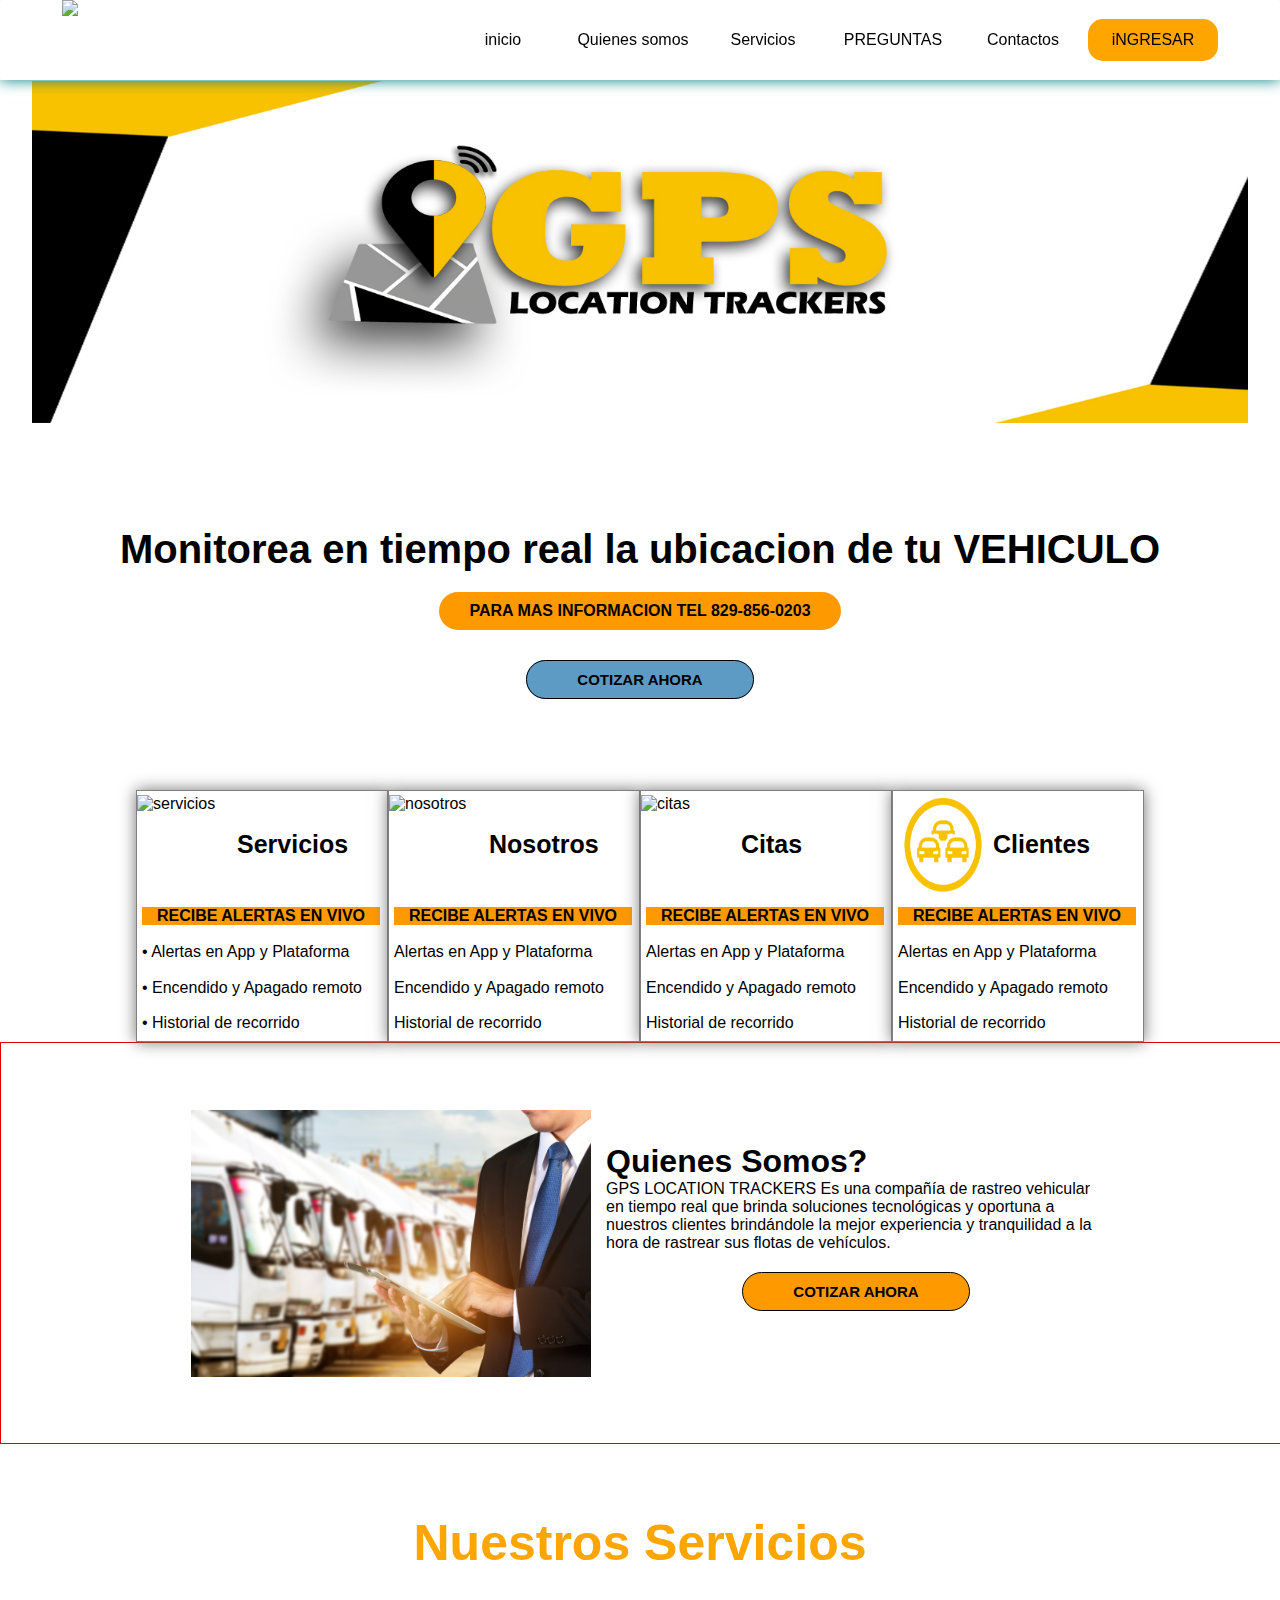
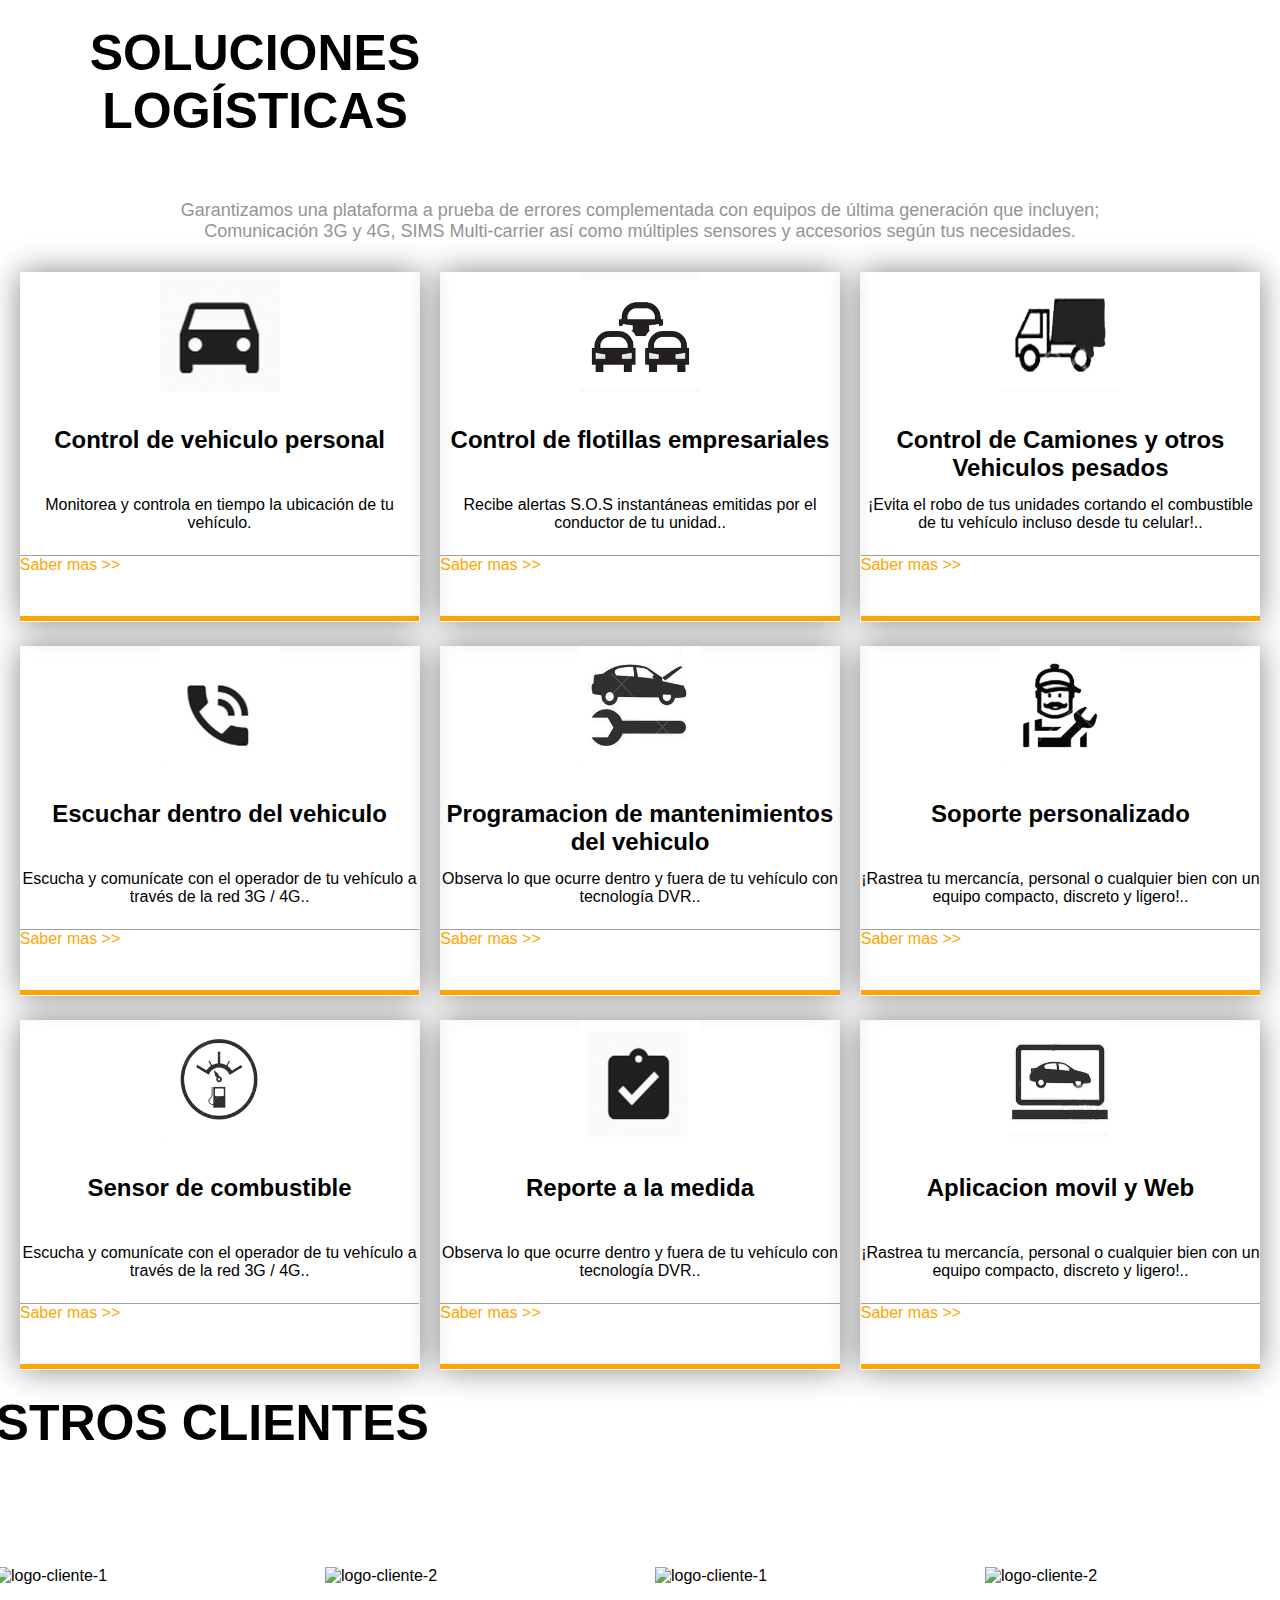
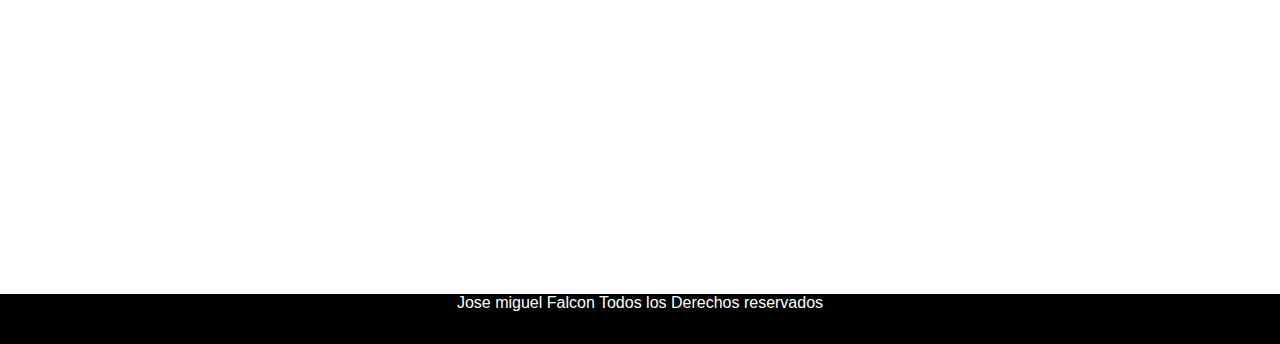
==== commit 28b5a08a: "commit 25 de noviembre 2021" ====
--- a/index.html
+++ b/index.html
@@ -21,19 +21,33 @@
 
             <nav class="navegacion">
 
-                <ul>
+                <ul class="menu-principal">
                     <img id="logo" src="imagenes/logo.jpg">
-                    <li><a href="index.html">inicio</a></li>
-                    <li><a href="Quienes_Somos.html">Quienes somos</a></li>
-                    <li><a href="Servicios.html">Servicios</a>
-                        <ul>
-                            <li><a href="">Servicios de rastreo</a></li>
-                            <li><a href="">Backend</a></li>
-                            <li><a href="">Mobile</a></li>
+                    <li class="item-menu"><a href="index.html">inicio</a></li>
+                    <li class="item-menu"><a href="Quienes_Somos.html">Quienes somos</a>
+
+                        <ul class="sub-menu-quienes-somos">
+                            <li class="sub-item-menu-quienes-somos"><a href="">Nuestra  Historia</a></li>
+                            <li class="sub-item-menu-quienes-somos"><a href="#">Mision</a></li>
+                            <li class="sub-item-menu-quienes-somos"><a href="">Vision</a></li>
+                            <li class="sub-item-menu-quienes-somos"><a href="">Valores</a></li>
+
+                        </ul>
+
+                    </li>
+                    <li class="item-menu"><a href="Servicios.html">Servicios</a>
+                        <ul class="sub-menu-servicios">
+                            <li class="sub-item-menu-servicios"><a href="">Servicios de rastreo</a></li>
+                            <li class="sub-item-menu-servicios"><a href="#">Backend</a></li>
+                            <li class="sub-item-menu-servicios"><a href="">Mobile</a></li>
+                            <li class="sub-item-menu-servicios"><a href="">Servicios de rastreo</a></li>
+                            <li class="sub-item-menu-servicios"><a href="#">Backend</a></li>
+                            <li class="sub-item-menu-servicios"><a href="">Mobile</a></li>
                         </ul>
                     </li>
-                    <li><a href="Contactos.html">Contactos</a></li>
-                    <li><a class="ingresar" href="https://us.tracksolidpro.com/mainFrame" target="_black">Ingresar</a></li>
+                    <li class="item-menu"><a href="#">PREGUNTAS</a></li>
+                    <li class="item-menu"><a href="Contactos.html">Contactos</a></li>
+                    <li class="item-menu"><a id="ingresar" href="https://us.tracksolidpro.com/mainFrame" target="_black">iNGRESAR</a></li>
                 </ul>
 
             </nav>
@@ -41,6 +55,20 @@
         </header>
 
         <hr class="separador">
+        <!-- seccion-2 -->
+        <!-- elide -------------------------------------------- -->
+
+        <div class="slide-contenedor">
+            <ul>
+                <li><img src="/imagenes/slide/slide-imagen1.jpg"></li>
+                <li><img src="/imagenes/slide/slide-imagen2.jpg"></li>
+                <li><img src="/imagenes/slide/slide-imagen3.jpg"></li>
+                <li><img src="/imagenes/slide/slide-imagen4.jpg"></li>
+            </ul>
+
+        </div>
+
+        <!-- slide --------------------------------------------------- -->
 
         <div class="portadaheader">
             <div class="texto-p-portadaheader">
@@ -56,36 +84,47 @@
 
         </div>
 
-
+        <!-- seccion-3 -->
 
         <div class="contenedor-imagen-seccion3">
             <div class="seccion">
                 <div>
                     <img class="img-servicios" src="imagenes/servicios.jpg" alt="servicios">
                     <h3> Servicios</h3>
-                    <p>Suplidores en República Dominicana, desarrollo de proyectos.</p>
-                </div>
-
+                    <p class="titulo">RECIBE ALERTAS EN VIVO</p>
+                    <p>• Alertas en App y Plataforma</p>
+                    <p>• Encendido y Apagado remoto</p>
+                    <p>• Historial de recorrido</p>
+
+                </div>
                 <div>
                     <img class="img-nosotros" src="imagenes/nosotros.jpg" alt="nosotros">
                     <h3> Nosotros</h3>
-                    <p>Suplidores en República Dominicana, desarrollo de proyectos.</p>
-                </div>
-
+                    <p class="titulo">RECIBE ALERTAS EN VIVO</p>
+                    <p>Alertas en App y Plataforma</p>
+                    <p>Encendido y Apagado remoto</p>
+                    <p>Historial de recorrido</p>
+                </div>
                 <div>
                     <img class="img-citas" src="imagenes/citas.jpg" alt="citas">
                     <h3> Citas</h3>
-                    <p>Suplidores en República Dominicana, desarrollo de proyectosSuplidores en República Dominicana, desarrollo de proyectos.</p>
-                </div>
-
+                    <p class="titulo">RECIBE ALERTAS EN VIVO</p>
+                    <p>Alertas en App y Plataforma</p>
+                    <p>Encendido y Apagado remoto</p>
+                    <p>Historial de recorrido</p>
+                </div>
                 <div>
                     <img class="img-clientes" src="/imagenes/clientes.jpg" alt="clientes">
                     <h3> Clientes</h3>
-                    <p>Suplidores en República Dominicana, desarrollo de proyectos.</p>
-                </div>
-            </div>
-        </div>
-
+                    <p class="titulo">RECIBE ALERTAS EN VIVO</p>
+                    <p>Alertas en App y Plataforma</p>
+                    <p>Encendido y Apagado remoto</p>
+                    <p>Historial de recorrido</p>
+                </div>
+            </div>
+        </div>
+
+        <!-- seccion 4 -->
         <section class="contenedor-texto-seccion4">
             <div class="seccion4-derecha"></div>
             <div class="texto-seccion4">
@@ -198,133 +237,20 @@
     <!-- seccion 7 inicio  -->
     <div class="contenedor-seccion-7">
         <div class="texto-seccion-7">
-            <h1>Nuestros clientes</h1>
+            <h1>NUESTROS CLIENTES</h1>
+
         </div>
         <div class="galeria-seccion-7">
-            <img src="#" alt="carrucel">
-
-        </div>
-
-
-
-    </div>
-
-
-
-    <!--  -->
-    <!-- ------------------------------------------------------------------- -->
-
-
-
-
-    <!-- ------------------------------------------------------------------------ -->
-    <!-- <div class="clearflix"></div>
-
-
-        <section id="content">
-
-            <article class="article">
-                <h2>Titulo del article</h2>
-                <p>Texto del article</p>
-            </article>
-
-            <article class="article">
-                <h2>Titulo del article</h2>
-                <p>Texto del article</p>
-            </article>
-
-            <article class="article">
-                <h2>Titulo del article</h2>
-                <p>Texto del article</p>
-            </article>
-
-            <article class="article">
-                <h2>Titulo del article</h2>
-                <p>Texto del article</p>
-            </article>
-
-        </section>
-
-        <aside>
-            <h2>barra lateral</h2>
-            <form>
-
-                <input type="text">
-                <input type="submit" value="Buscar" />
-
-            </form>
-
-        </aside>
-
-        <section id="content2">
-
-            <article class="article2">
-                <h2>Titulo del article</h2>
-                <p>Texto del article</p>
-            </article>
-
-            <article class="article2">
-                <h2>Titulo del article</h2>
-                <p>Texto del article</p>
-            </article>
-
-            <article class="article2">
-                <h2>Titulo del article</h2>
-                <p>Texto del article</p>
-            </article>
-
-            <article class="article2">
-                <h2>Titulo del article</h2>
-                <p>Texto del article</p>
-            </article>
-
-        </section>
-
-
-        <ul id="productos">
-
-            <li class="producto1">
-                <ul>
-
-                    <h2>producto1</h2>
-                    <p>descripcion de producto</p>
-
-                </ul>
-            </li>
-
-            <li class="producto2">
-                <ul id="c_0">
-                    <h2>producto2</h2>
-                    <p>descripcion de producto</p>
-                </ul>
-            </li>
-
-            <li class="producto3">
-                <ul id="c_0">
-                    <h2>producto3</h2>
-                    <p>descripcion de producto</p>
-                </ul>
-            </li>
-
-            <li class="producto4">
-                <ul id="c_0">
-                    <h2>producto4</h2>
-                    <p>descripcion de producto</p>
-                </ul>
-            </li>
-
-            <li class="producto5">
-                <ul id="c_0">
-                    <h2>producto5</h2>
-                    <p>descripcion de producto</p>
-                </ul>
-            </li>
-
-
-        </ul>
-
-
-        <div class="clearflix"></div> -->
+            <img src="/imagenes/logo-cliente-1.png" alt="logo-cliente-1">
+            <img src="/imagenes/logo-cliente-2.png" alt="logo-cliente-2">
+            <img src="/imagenes/logo-cliente-1.png" alt="logo-cliente-1">
+            <img src="/imagenes/logo-cliente-2.png" alt="logo-cliente-2">
+
+        </div>
+
+
+
+    </div>
 
     <footer>
         Jose miguel Falcon Todos los Derechos reservados
--- a/style.css
+++ b/style.css
@@ -36,95 +36,145 @@
 .navegacion {
     height: 80px;
     width: 100%;
-    position: relative;
-}
-
-.navegacion>ul {
+    display: flex;
+    justify-content: center;
+    /* position: relative; */
+}
+
+.navegacion .menu-principal {
     list-style: none;
     display: flex;
     justify-content: center;
-    height: 70px;
-    width: 100%;
-    position: absolute;
-    top: 30px;
-    left: 300px;
-}
-
-.navegacion ul li a {
+    align-items: center;
+    /* height: 70px; */
+    width: 900px;
+    /* position: absolute; */
+    /* top: 30px; */
+    /* left: 300px; */
+}
+
+#logo {
+    display: flex;
+    height: 80px;
+    padding-right: 40%;
+    /* float: left; */
+    /* margin-left: 150px; */
+    /* position: relative; */
+    /* justify-content: center; */
+    /* left: -550px; */
+    /* top: -30px; */
+}
+
+.menu-principal .item-menu {
+    display: flex;
+    height: 100%;
+    width: 130px;
+    justify-content: center;
+    align-items: center;
+}
+
+.menu-principal .item-menu a {
     /* text-transform: uppercase; */
-    margin: 20px 20px;
+    /* margin: 20px 20px; */
     text-decoration: none;
     color: black;
-    font-family: Arial, Helvetica, sans-serif;
-    font-size: 15px;
+    height: 100%;
+    width: 130px;
+    justify-content: center;
+    align-items: center;
+    display: flex;
 }
 
 #navegacion ul li {
     /* propiedad obligarotia para que el sub-menu respete desaparecer el sub-menu 
     position: relative; */
-    position: absolute;
-    float: left;
+    /* position: absolute; */
+    /* float: left; */
 }
 
 .navegacion a:hover {
     color: orange;
-    border-bottom: solid 2px cadetblue;
-}
-
-#logo {
-    height: 80px;
-    float: left;
-    /* margin-left: 150px; */
-    position: relative;
-    /* justify-content: center; */
-    left: -550px;
-    top: -30px;
-}
-
-.ingresar {
+    /* border-bottom: solid 2px cadetblue; */
+}
+
+#ingresar {
     background-color: orange;
     border-radius: 15px;
     color: black;
     padding: 1px;
-}
-
-.ingresar:hover {
+    height: 40px;
+}
+
+#ingresar:hover {
     background-color: rgb(143, 143, 143);
     color: black;
 }
 
 
-/* sub-menu inicio */
-
-.navegacion ul ul {
+/* sub-menu-quienes-somos inicio */
+
+.sub-menu-quienes-somos {
+    /* display: none; */
+    display: flex;
+    flex-direction: column;
+    position: absolute;
+    bottom: -205px;
     display: none;
-    position: absolute;
-    bottom: -130px;
-}
-
-.navegacion ul li ul li {
+}
+
+.sub-menu-quienes-somos .sub-item-menu-quienes-somos {
     list-style: none;
     background-color: white;
     border-bottom: solid 1px orange;
-    padding-top: 15px;
-    padding-right: 60px;
-    padding-bottom: 15px;
-}
-
-.navegacion ul ul a {
-    /* opacity: 0.5; */
+    margin-left: 80px;
+}
+
+.sub-menu-quienes-somos .sub-item-menu-quienes-somos a {
+    width: 200px;
+    height: 50px;
+    display: flex;
+    justify-content: flex-start;
+    padding-left: 10px;
+}
+
+
+/* sub-menu-servicio inicio */
+
+.sub-menu-servicios {
+    display: flex;
+    flex-direction: column;
+    position: absolute;
+    bottom: -308px;
+    display: none;
+}
+
+.sub-menu-servicios .sub-item-menu-servicios {
+    list-style: none;
+    background-color: white;
+    border-bottom: solid 1px orange;
+    margin-left: 120px;
+    /* padding-top: 15px; */
+    /* padding-right: 60px; */
+    /* padding-bottom: 15px; */
+}
+
+.sub-menu-servicios .sub-item-menu-servicios a {
+    width: 200px;
+    height: 50px;
+    display: flex;
+    justify-content: flex-start;
+    padding-left: 10px;
 }
 
 .navegacion ul li:hover>ul {
-    display: block;
-}
-
-.navegacion ul ul li:hover {
-    background-color: #2980B9
-}
-
-
-/* segundo bloque inicio */
+    display: flex;
+    transition: 0.5s;
+}
+
+.navegacion ul ul li a:hover {
+    background-color: #2980B9;
+    transition: 0.5s;
+}
 
 .separador {
     height: 81px;
@@ -133,17 +183,82 @@
     border: none;
 }
 
+
+/* seccion-2 */
+
+
+/* slide */
+
+.slide-contenedor {
+    width: 95%;
+    margin: auto;
+    overflow: hidden;
+}
+
+.slide-contenedor ul {
+    display: flex;
+    padding: 0;
+    width: 400%;
+    animation: cambio 20s linear infinite alternate;
+}
+
+.slide-contenedor li {
+    width: 100%;
+    list-style: none;
+}
+
+.slide-contenedor img {
+    width: 100%;
+}
+
+@keyframes cambio {
+    0% {
+        margin-left: 0%;
+    }
+    20% {
+        margin-left: 0%;
+    }
+    25% {
+        margin-left: -100%;
+    }
+    45% {
+        margin-left: -100%;
+    }
+    50% {
+        margin-left: -200%;
+    }
+    70% {
+        margin-left: -200%;
+    }
+    75% {
+        margin-left: -300%;
+    }
+    100% {
+        margin-left: -300%;
+    }
+}
+
+
+/* slide */
+
 .portadaheader {
-    width: 100%;
-    height: 600px;
-    background: url(imagenes/portadaheader.png) center;
-    background-size: 100%;
-    background-attachment: scroll;
+    display: flex;
+    flex-direction: column;
+    justify-content: center;
+    align-items: center;
+    /* width: 100%; */
+    /* height: 600px; */
+    /* background: url(imagenes/portadaheader.png) center; */
+    /* background-size: 100%; */
+    /* background-position: center; */
+    /* background-repeat: no-repeat; */
+    /* background-attachment: scroll; */
 }
 
 .texto-p-portadaheader {
+    display: flex;
     color: black;
-    padding-top: 200px;
+    padding-top: 100px;
     font-size: 40px;
     text-align: center;
     /* border: solid 1px black; */
@@ -153,18 +268,21 @@
 }
 
 .contenedor-texto {
-    text-align: center;
+    display: flex;
+    text-align: center;
+    flex-direction: column;
 }
 
 .texto-h3-portadaheader {
+    display: flex;
     color: white;
     text-align: center;
     padding-top: 20px;
 }
 
 .texto-h3-portadaheader a {
-    background-color: #2980B9;
-    font-size: 15px;
+    background-color: #ff9900;
+    font-size: 16px;
     padding-left: 30px;
     padding-right: 30px;
     padding-top: 10px;
@@ -172,7 +290,7 @@
     border-radius: 20px;
     text-decoration: none;
     color: black;
-    box-shadow: 0 0 15px teal;
+    /* box-shadow: 0 0 15px rgb(255, 132, 0); */
 }
 
 .texto-h3-portadaheader a:hover {
@@ -184,6 +302,7 @@
     color: white;
     text-align: center;
     padding-top: 20px;
+    padding-bottom: 100px;
 }
 
 .botton-cotizar1 a {
@@ -197,11 +316,12 @@
     color: black;
     /* box-shadow: 0 0 15px teal; */
     border: solid 1px black;
+    background-color: #5e9bc4;
 }
 
 .botton-cotizar1 a:hover {
     background-color: transparent;
-    background-color: white;
+    background-color: #2080c0;
     transition-duration: 0.3s;
 }
 
@@ -239,77 +359,81 @@
 }
 
 
-/* seccion 3 pagina principal inicio */
+/* seccion-3 */
 
 .contenedor-imagen-seccion3 {
-    /* padding-top: 300px; */
-    /* padding-bottom: 100px; */
     background-color: rgb(255, 255, 255);
     width: 100%;
-    height: 400px;
+    /* height: 400px; */
     position: relative;
+    display: flex;
+    justify-content: center;
 }
 
 .contenedor-imagen-seccion3 .seccion {
-    /* box-shadow: 0 0 15px teal; */
-    position: relative;
-    width: 100%;
-    height: 300px;
+    width: 100%;
+    /* height: 300px; */
     justify-content: center;
     background-color: white;
-    /* background-color: transparent; */
-    /* text-align: center; */
-    /* float: left; */
-    /* display: inline-block; */
     border-left-width: 0px;
     left: 0;
     right: 0;
-    margin: auto;
-    align-items: center;
-    text-align: center;
+    display: flex;
+    flex-wrap: wrap;
 }
 
 .contenedor-imagen-seccion3 .seccion div {
-    /* position: absolute; */
-    /* float: left; */
+    /* max-width: 250px; */
     display: inline-block;
-    width: 350px;
-    height: 300px;
-    /* text-align: center; */
-    /* border: solid 1px black; */
+    width: 250px;
+    height: 250px;
     border-left-width: 0px;
     box-shadow: 0 0 15px rgb(114, 114, 114);
-    top: -50px;
+    /* top: -50px; */
     left: 0;
     right: 0;
-    margin: auto;
+    /* margin: 5px; */
     background-color: white;
     position: relative;
     border: solid 1px gray;
-    /* justify-content: center; */
-}
-
-.contenedor-imagen-seccion3 .seccion div:hover {
-    /* background-color: rgb(184, 184, 184); */
-    transition-duration: 00.3s;
-    box-shadow: 0 0 30px teal;
+    display: flex;
+    flex-wrap: wrap;
+    align-items: center;
 }
 
 .contenedor-imagen-seccion3 div img {
-    padding: 0;
-    top: 0;
-    bottom: 0;
-    left: 0;
-    right: 0;
-    margin: auto;
     width: 100px;
     height: 100px;
-    position: relative;
+    display: flex;
+}
+
+.contenedor-imagen-seccion3 div h3 {
+    display: flex;
+    font-size: 25px;
+}
+
+.contenedor-imagen-seccion3 div .titulo {
+    color: rgb(0, 0, 0);
+    background-color: #ff9900;
+    padding-left: 15px;
+    padding-right: 15px;
+    font-weight: bolder;
 }
 
 .contenedor-imagen-seccion3 div p {
     /* position: absolute; */
-    display: inline-flex;
+    /* display: inline-flex; */
+    /* text-align: start; */
+    margin: 5px;
+    /* height: 100%; */
+    /* position: absolute; */
+    display: flex;
+}
+
+.contenedor-imagen-seccion3 .seccion div:hover {
+    transition-duration: 00.3s;
+    box-shadow: 0 0 15px orange;
+    border-bottom: solid 10px orange;
 }
 
 .img-servicios {
@@ -336,57 +460,69 @@
 /* seccion 4 inicio  */
 
 .contenedor-texto-seccion4 {
-    position: relative;
-    width: 100%;
+    display: flex;
+    width: 100%;
+    /* height: 400px; */
+    background-color: transparent;
+    justify-content: center;
+    border: solid 1px rgb(223, 0, 0);
+    flex-direction: row;
+    align-items: center;
+    flex-wrap: wrap;
+}
+
+.seccion4-derecha {
+    display: flex;
+    background: url(/imagenes/quienes-somos1.jpg) center;
+    background-size: 100%;
+    width: 400px;
     height: 400px;
-    background-color: transparent;
-    justify-content: center;
-    margin: auto;
-    border-bottom: solid 150px white;
-    text-align: center;
+    background-position: center;
+    background-repeat: no-repeat;
+    margin: 0 15px;
+    /* display: inline-block; */
+    /* float: left; */
+    /* display: inline-block; */
 }
 
 .texto-seccion4 {
+    display: flex;
+    flex-direction: column;
+    justify-content: space-around;
     /* background-color: gray; */
-    width: 600px;
-    /* height: 400px; */
+    width: 500px;
+    height: 200px;
     /* float: left; */
     /* padding-left: 70px; */
     /* padding-right: 70px; */
-    padding-top: 100px;
-    display: inline-block;
-    vertical-align: top;
+    /* padding-top: 80px; */
+    /* display: inline-block; */
+    /* vertical-align: top; */
 }
 
 .texto-seccion4 h1 {
-    padding-bottom: 20px;
+    display: flex;
+    /* padding-bottom: 20px; */
 }
 
 .texto-seccion4 p {
-    padding-bottom: 20px;
+    display: flex;
+    /* padding-bottom: 20px; */
 }
 
 .texto-seccion4 h3 {
-    padding-bottom: 20px;
-    text-align: center;
+    display: flex;
+    justify-content: center;
+    /* padding-bottom: 20px; */
+    /* text-align: center; */
 }
 
 .texto-seccion4 a {
-    background-color: teal;
+    background-color: #ff9900;
 }
 
 .texto-seccion4 a:hover {
-    background-color: rgb(2, 72, 72);
-}
-
-.seccion4-derecha {
-    background: url(/imagenes/quienes-somos1.jpg) center;
-    background-size: 100%;
-    width: 600px;
-    height: 400px;
-    /* display: inline-block; */
-    /* float: left; */
-    display: inline-block;
+    background-color: rgb(143, 143, 143);
 }
 
 .contenedor-texto-seccion4 .contenedor-texto-seccion4 {
@@ -425,7 +561,7 @@
 .contenedor-texto-seccion6 {
     /* background-color: palegoldenrod; */
     width: 100%;
-    height: 1500px;
+    /* height: 1500px; */
     position: relative;
     margin: auto;
     text-align: center;
@@ -435,7 +571,7 @@
 
 .texto-seccion6 {
     width: 100%;
-    height: 200px;
+    /* height: 200px; */
     /* background-color: lawngreen; */
 }
 
@@ -448,15 +584,15 @@
 .texto-seccion6 p {
     /* background-color: rgb(189, 159, 169); */
     padding: 30px;
-    padding-right: 520px;
+    /* padding-right: 520px; */
     font-size: 18px;
     color: rgb(148, 148, 148);
-    text-align: inherit;
+    text-align: center;
 }
 
 .sub-contenedor-texto-seccion6 {
     width: 100%;
-    height: 350px;
+    /* height: 350px; */
     position: relative;
     justify-content: center;
     /* background-color: red; */
@@ -466,7 +602,7 @@
     border-left-width: 0px;
     left: 0;
     right: 0;
-    margin-bottom: 20px;
+    /* margin-bottom: 20px; */
 }
 
 .sub-contenedor-texto-seccion6 div {
@@ -482,6 +618,7 @@
     box-shadow: 0 0 30px rgb(136, 136, 136);
     margin-left: 8px;
     margin-right: 8px;
+    margin-bottom: 20px;
 }
 
 .sub-contenedor-texto-seccion6 div:hover {
@@ -494,7 +631,7 @@
     height: 150px;
     /* background-color: white; */
     float: left;
-    position: absolute;
+    /* position: absolute; */
     top: 30px;
 }
 
@@ -519,7 +656,7 @@
     border-bottom: solid 5px orange;
     padding-left: 0px;
     padding-right: 299px;
-    padding-bottom: 20px;
+    padding-bottom: 43px;
     text-decoration: none;
     color: orange;
 }
@@ -528,27 +665,61 @@
 /* seccion 7 inicio  */
 
 .contenedor-seccion-7 {
-    width: 100%;
-    height: 400px;
-    display: inline-block;
+    display: flex;
+    /* background-color: blueviolet; */
+    width: 100%;
+    height: 500px;
+    flex-direction: column;
+    /* justify-content: center; */
+    align-items: center;
+    /* justify-content: center; */
+    /* align-content: center; */
+    /* align-items: center; */
+    /* justify-items: center; */
+    /* text-align: center; */
 }
 
 .texto-seccion-7 {
-    width: 100%;
-    height: 100px;
-    text-align: center;
+    display: flex;
+    /* background-color: cyan; */
+    width: 1500px;
+    /* height: 100px; */
+    /* flex-direction: column; */
+    padding-bottom: 100px;
+    /* padding-right: 300px; */
+    /* display: inline-block; */
+    /* padding-right: 800px; */
+    /* justify-content: flex-start; */
+    /* align-content: center; */
+    /* align-items: center; */
 }
 
 .texto-seccion-7 h1 {
-    margin-right: 900px;
-    font-size: 60px;
+    display: flex;
+    /* background-color: chartreuse; */
+    font-size: 50px;
+    /* flex-wrap: wrap; */
+    /* width: 300px; */
+    /* height: 50px; */
+    /* justify-content: flex-end; */
+    /* align-items: center; */
 }
 
 .galeria-seccion-7 {
-    width: 100%;
-    height: 100%;
-    background-color: rgb(208, 208, 208);
-    display: inline-block;
+    /* background-color: chocolate; */
+    /* width: 30px; */
+    /* height: 100px; */
+    display: flex;
+    /* justify-content: flex-end; */
+}
+
+.galeria-seccion-7 img {
+    display: flex;
+    /* background-color: red; */
+    width: 300px;
+    height: 250px;
+    /* border-right: solid 1px rgb(175, 175, 175); */
+    margin: 15px;
 }
 
 
@@ -560,62 +731,6 @@
 
 
 /* -------------------------------------------------- */
-
-.clearfix {
-    clear: both;
-}
-
-#content {
-    float: left;
-    width: 80%;
-    min-height: 800px;
-    background: #E6E6FA;
-    padding: 0px;
-}
-
-#content2 {
-    float: left;
-    width: 100%;
-    min-height: 800px;
-    background: #E6E6FA;
-    padding: 0px;
-}
-
-.article:first-child {
-    border-top: 1px solid #eee;
-}
-
-.article h2 {
-    font-size: 25px;
-}
-
-.article p {
-    color: black;
-}
-
-.article {
-    color: #FFA500;
-    margin-top: 15px;
-    margin-bottom: 15px;
-    padding-bottom: 10px;
-    border-bottom: 1px solid #eee;
-}
-
-.article2 {
-    color: black;
-    margin-top: 15px;
-    margin-bottom: 15px;
-    padding-bottom: 10px;
-    border-bottom: 1px solid #eee;
-}
-
-aside {
-    float: left;
-    width: 20%;
-    min-height: 800px;
-    background-color: rgb(255, 255, 255);
-    padding: 0px;
-}
 
 footer {
     float: left;
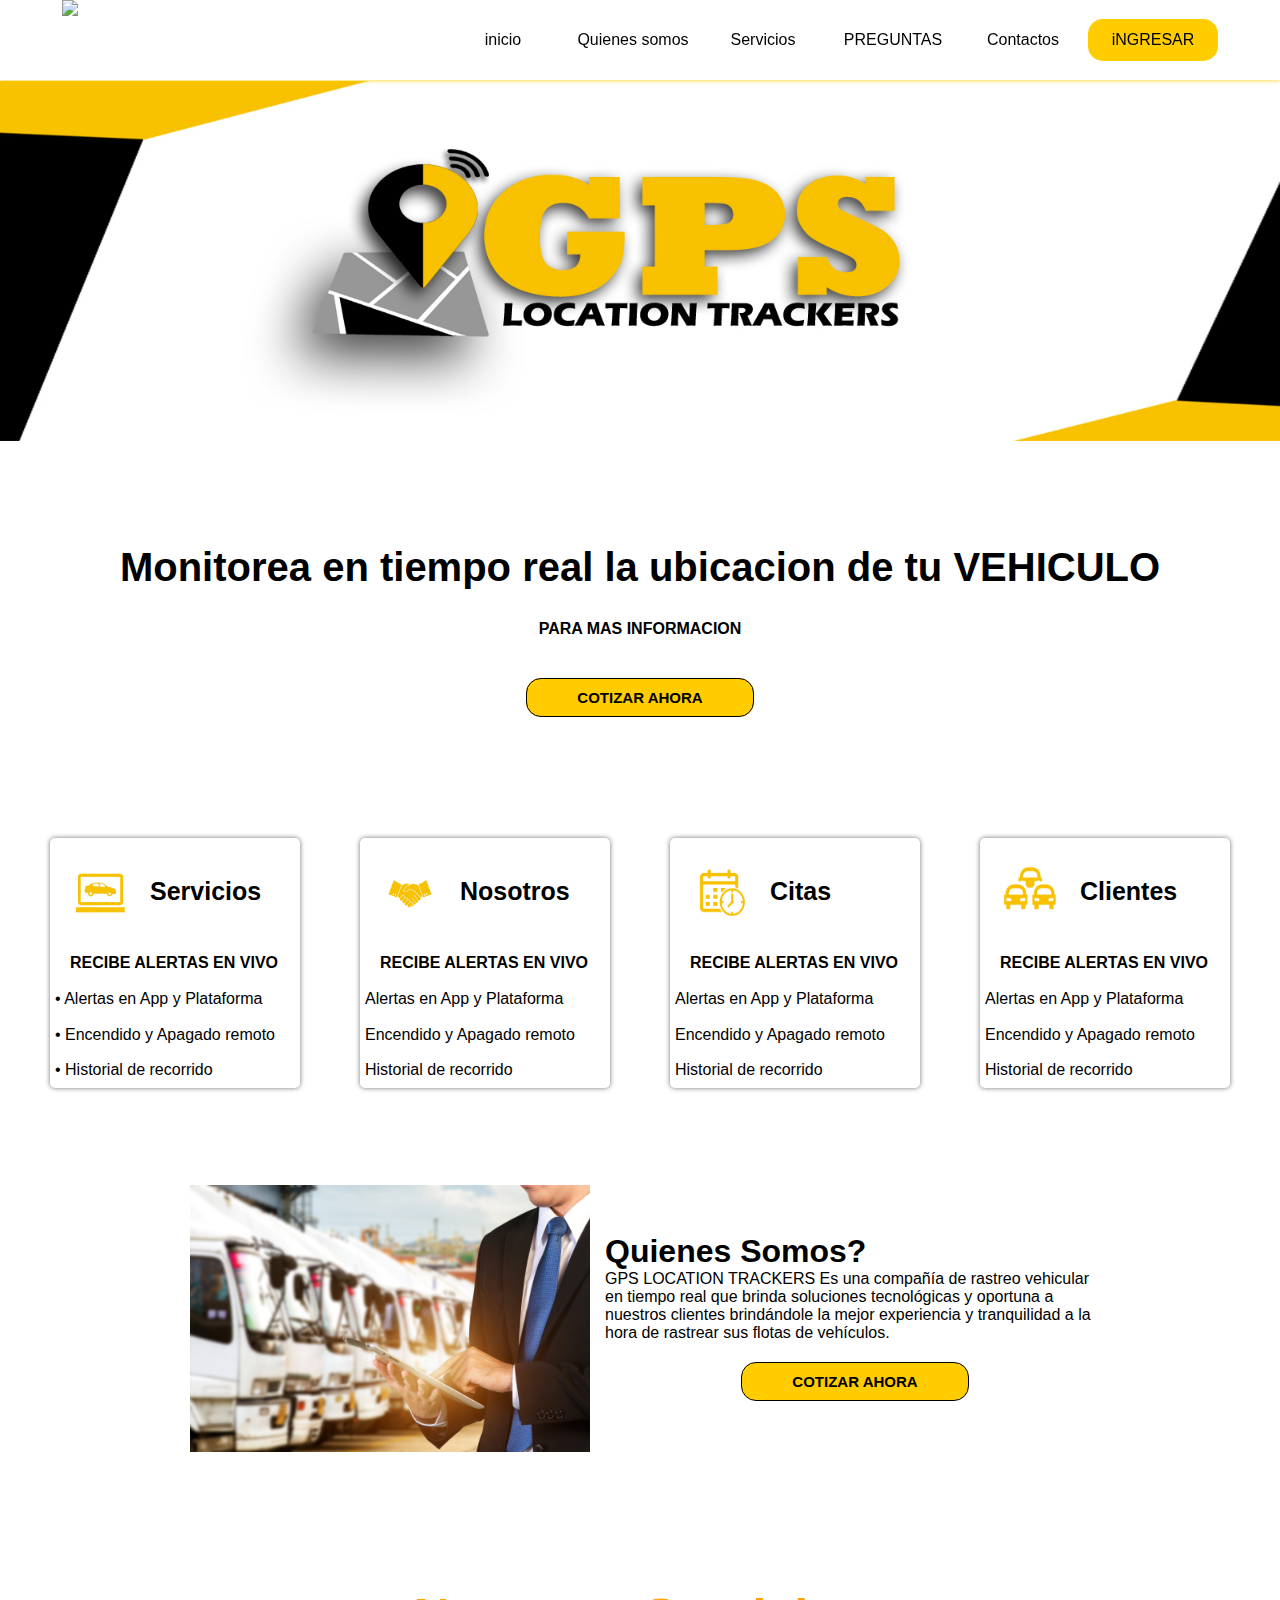
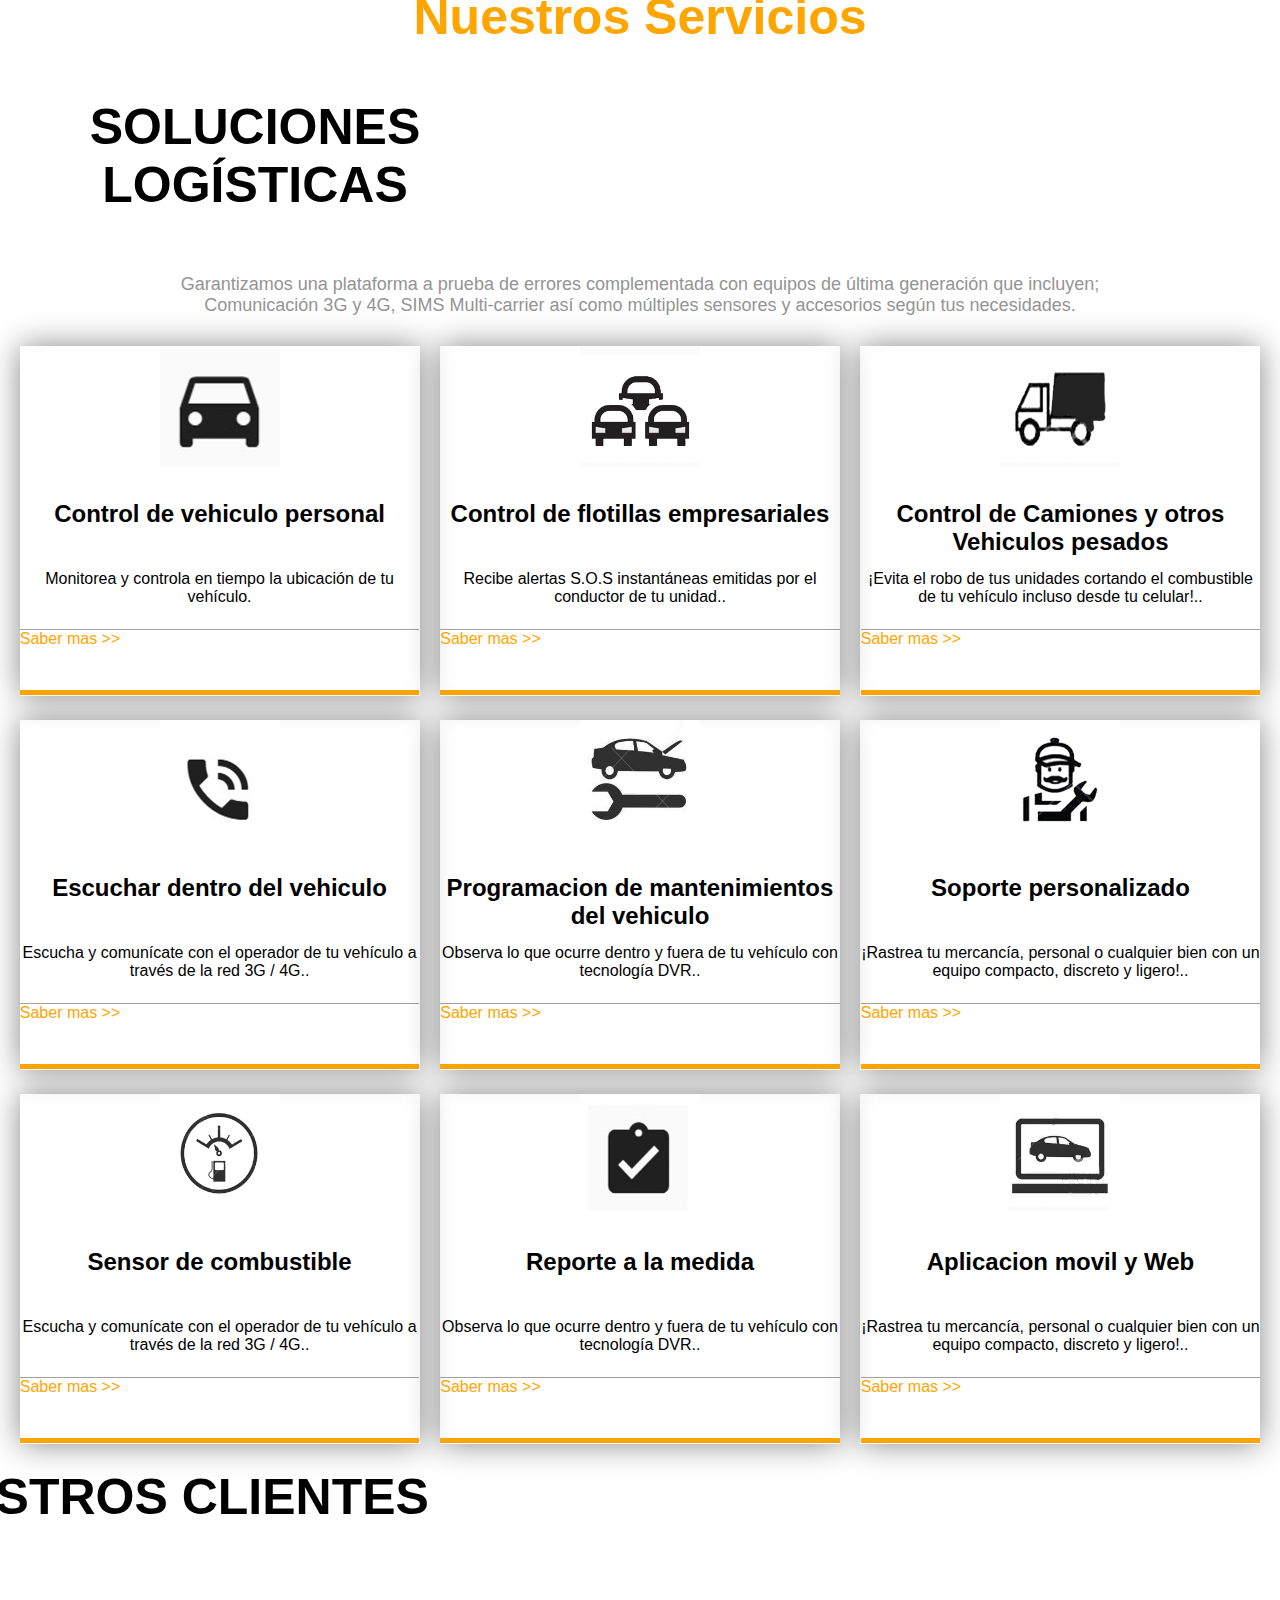
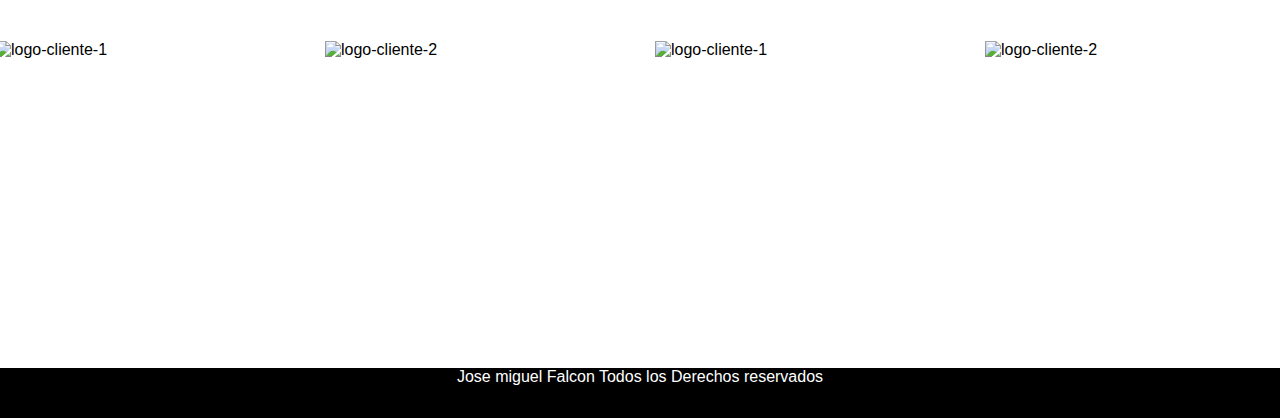
==== commit 1db2a78e: "cambios en pagina quienes somos" ====
--- a/index.html
+++ b/index.html
@@ -27,10 +27,10 @@
                     <li class="item-menu"><a href="Quienes_Somos.html">Quienes somos</a>
 
                         <ul class="sub-menu-quienes-somos">
-                            <li class="sub-item-menu-quienes-somos"><a href="">Nuestra  Historia</a></li>
-                            <li class="sub-item-menu-quienes-somos"><a href="#">Mision</a></li>
-                            <li class="sub-item-menu-quienes-somos"><a href="">Vision</a></li>
-                            <li class="sub-item-menu-quienes-somos"><a href="">Valores</a></li>
+                            <li class="sub-item-menu-quienes-somos"><a href="/Quienes_Somos.html#Nuestra_Historia">Nuestra  Historia</a></li>
+                            <li class="sub-item-menu-quienes-somos"><a href="/Quienes_Somos.html#Mision">Mision</a></li>
+                            <li class="sub-item-menu-quienes-somos"><a href="/Quienes_Somos.html#Vision">Vision</a></li>
+                            <li class="sub-item-menu-quienes-somos"><a href="/Quienes_Somos.html#Valores">Valores</a></li>
 
                         </ul>
 
@@ -76,7 +76,7 @@
             </div>
             <div class="contenedor-texto">
 
-                <h3 class="texto-h3-portadaheader"><a href="#">PARA MAS INFORMACION TEL 829-856-0203</a> </h3>
+                <h3 class="texto-h3-portadaheader"><a>PARA MAS INFORMACION </a> </h3>
 
                 <br>
                 <h3 class="botton-cotizar1"><a href="#">COTIZAR AHORA</a></h3>
@@ -91,11 +91,12 @@
                 <div>
                     <img class="img-servicios" src="imagenes/servicios.jpg" alt="servicios">
                     <h3> Servicios</h3>
+                    <!-- <div id="container-tex-card"> -->
                     <p class="titulo">RECIBE ALERTAS EN VIVO</p>
                     <p>• Alertas en App y Plataforma</p>
                     <p>• Encendido y Apagado remoto</p>
                     <p>• Historial de recorrido</p>
-
+                    <!-- </div> -->
                 </div>
                 <div>
                     <img class="img-nosotros" src="imagenes/nosotros.jpg" alt="nosotros">
--- a/style.css
+++ b/style.css
@@ -9,7 +9,7 @@
 
 body {
     background-color: white;
-    font-family: Arial, Helvetica, sans-serif;
+    font-family: sans-serif, Arial, Helvetica;
 }
 
 #container {
@@ -28,7 +28,7 @@
     position: fixed;
     background-color: white;
     border-radius: 1px;
-    box-shadow: 0 0 15px teal;
+    box-shadow: 0 0 5px #ffcc00;
     width: 100%;
     z-index: 1;
 }
@@ -93,12 +93,13 @@
 }
 
 .navegacion a:hover {
-    color: orange;
+    /* color: orange; */
+    background: #00bcd4;
     /* border-bottom: solid 2px cadetblue; */
 }
 
 #ingresar {
-    background-color: orange;
+    background-color: #ffcc00;
     border-radius: 15px;
     color: black;
     padding: 1px;
@@ -152,7 +153,7 @@
     list-style: none;
     background-color: white;
     border-bottom: solid 1px orange;
-    margin-left: 120px;
+    margin-left: 80px;
     /* padding-top: 15px; */
     /* padding-right: 60px; */
     /* padding-bottom: 15px; */
@@ -172,7 +173,7 @@
 }
 
 .navegacion ul ul li a:hover {
-    background-color: #2980B9;
+    background-color: #00bcd4;
     transition: 0.5s;
 }
 
@@ -190,7 +191,7 @@
 /* slide */
 
 .slide-contenedor {
-    width: 95%;
+    width: 100%;
     margin: auto;
     overflow: hidden;
 }
@@ -281,7 +282,7 @@
 }
 
 .texto-h3-portadaheader a {
-    background-color: #ff9900;
+    /* background-color: #ff9900; */
     font-size: 16px;
     padding-left: 30px;
     padding-right: 30px;
@@ -293,10 +294,11 @@
     /* box-shadow: 0 0 15px rgb(255, 132, 0); */
 }
 
-.texto-h3-portadaheader a:hover {
-    background-color: #5e9bc4;
+
+/* .texto-h3-portadaheader a:hover {
+    background-color: #ff9900;
     transition-duration: 0.3s;
-}
+} */
 
 .botton-cotizar1 {
     color: white;
@@ -311,17 +313,17 @@
     padding-right: 50px;
     padding-top: 10px;
     padding-bottom: 10px;
-    border-radius: 20px;
+    border-radius: 15px;
     text-decoration: none;
     color: black;
     /* box-shadow: 0 0 15px teal; */
     border: solid 1px black;
-    background-color: #5e9bc4;
+    background-color: #ffcc00;
 }
 
 .botton-cotizar1 a:hover {
     background-color: transparent;
-    background-color: #2080c0;
+    background-color: #00bcd4;
     transition-duration: 0.3s;
 }
 
@@ -380,6 +382,7 @@
     right: 0;
     display: flex;
     flex-wrap: wrap;
+    /* background-color: #00bcd4; */
 }
 
 .contenedor-imagen-seccion3 .seccion div {
@@ -388,17 +391,18 @@
     width: 250px;
     height: 250px;
     border-left-width: 0px;
-    box-shadow: 0 0 15px rgb(114, 114, 114);
+    box-shadow: 0 0 5px rgb(114, 114, 114);
     /* top: -50px; */
     left: 0;
     right: 0;
     /* margin: 5px; */
     background-color: white;
-    position: relative;
-    border: solid 1px gray;
+    /* border: solid 1px gray; */
     display: flex;
     flex-wrap: wrap;
     align-items: center;
+    margin: 30px;
+    border-radius: 5px;
 }
 
 .contenedor-imagen-seccion3 div img {
@@ -414,7 +418,7 @@
 
 .contenedor-imagen-seccion3 div .titulo {
     color: rgb(0, 0, 0);
-    background-color: #ff9900;
+    /* background-color: #ff9900; */
     padding-left: 15px;
     padding-right: 15px;
     font-weight: bolder;
@@ -428,12 +432,15 @@
     /* height: 100%; */
     /* position: absolute; */
     display: flex;
+    /* background-color: #00bcd4; */
 }
 
 .contenedor-imagen-seccion3 .seccion div:hover {
     transition-duration: 00.3s;
-    box-shadow: 0 0 15px orange;
-    border-bottom: solid 10px orange;
+    box-shadow: 0 0 20px #00bcd4;
+    /* border: solid 5px #00bcd4; */
+    margin-top: 5px;
+    /* border-bottom: solid 10px orange; */
 }
 
 .img-servicios {
@@ -465,7 +472,7 @@
     /* height: 400px; */
     background-color: transparent;
     justify-content: center;
-    border: solid 1px rgb(223, 0, 0);
+    /* border: solid 1px rgb(223, 0, 0); */
     flex-direction: row;
     align-items: center;
     flex-wrap: wrap;
@@ -492,6 +499,7 @@
     /* background-color: gray; */
     width: 500px;
     height: 200px;
+    margin-top: 30px;
     /* float: left; */
     /* padding-left: 70px; */
     /* padding-right: 70px; */
@@ -518,11 +526,11 @@
 }
 
 .texto-seccion4 a {
-    background-color: #ff9900;
+    background-color: #ffcc00;
 }
 
 .texto-seccion4 a:hover {
-    background-color: rgb(143, 143, 143);
+    background-color: #00bcd4
 }
 
 .contenedor-texto-seccion4 .contenedor-texto-seccion4 {
@@ -766,7 +774,96 @@
 }
 
 
-/* ----------------------------- */
-
-
-/* ---------------------------------- */+/* -----------------------------
+
+pagina quienes somos
+
+---------------------------------- */
+
+#main-doc {
+    /* justify-content: center; */
+    display: flex;
+    margin: auto;
+}
+
+.main-section-1 {
+    width: 20%;
+    background-color: #76c4ce79;
+    text-align: center;
+    position: fixed;
+    height: 100%;
+    font-size: 20px;
+    border: solid 1px #00bcd4;
+    border-radius: 10px;
+}
+
+.main-section-2 {
+    width: 80%;
+    /* background-color: chartreuse; */
+    text-align: left;
+    display: flex;
+    display: block;
+    margin-left: 338px;
+    font-size: 20px;
+    padding: 3%;
+}
+
+#titulo-section-2 {
+    font-size: 50px;
+}
+
+#header-section-1 {
+    border-bottom: solid 1px black;
+    /* margin-bottom: 40px; */
+}
+
+#nav-link {
+    text-decoration: none;
+    padding: 0;
+}
+
+#item-nav-link {
+    border-bottom: solid 1px black;
+    list-style: none;
+    text-decoration: none;
+    display: block;
+    height: 40px;
+    text-align: left;
+    color: black;
+    padding-top: 20px;
+    padding-left: 20px;
+}
+
+#item-nav-link:hover {
+    background-color: #00bcd4;
+}
+
+#cuadro-1 {
+    border: solid 1px black;
+    width: 700px;
+    margin-left: 50px;
+    background-color: blanchedalmond;
+    padding: 20px;
+}
+
+@media (max-width: 975px) {
+    #cuadro-1 {
+        width: 400px;
+    }
+}
+
+#Nuestra_Historia {
+    padding-top: 80px;
+}
+
+#Mision {
+    padding-top: 80px;
+}
+
+#Vision {
+    padding-top: 80px;
+}
+
+#Valores {
+    padding-top: 80px;
+}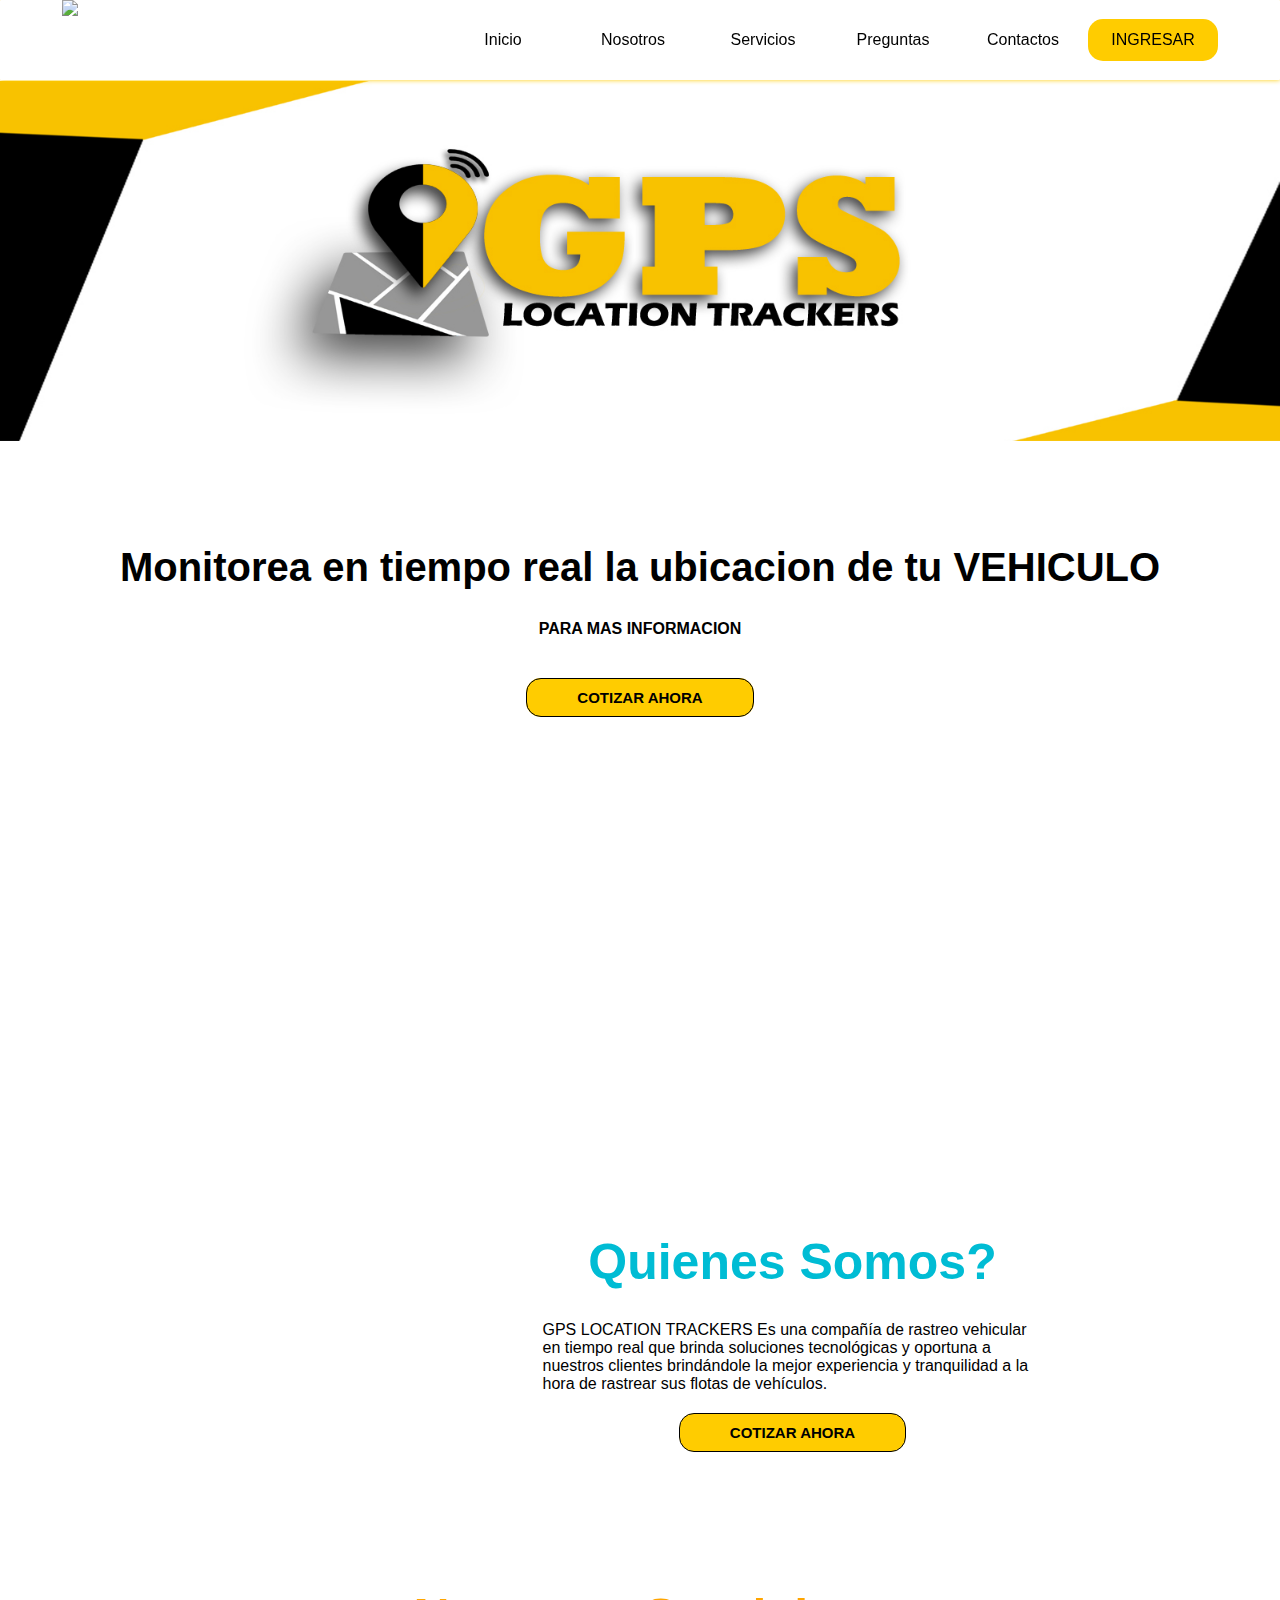
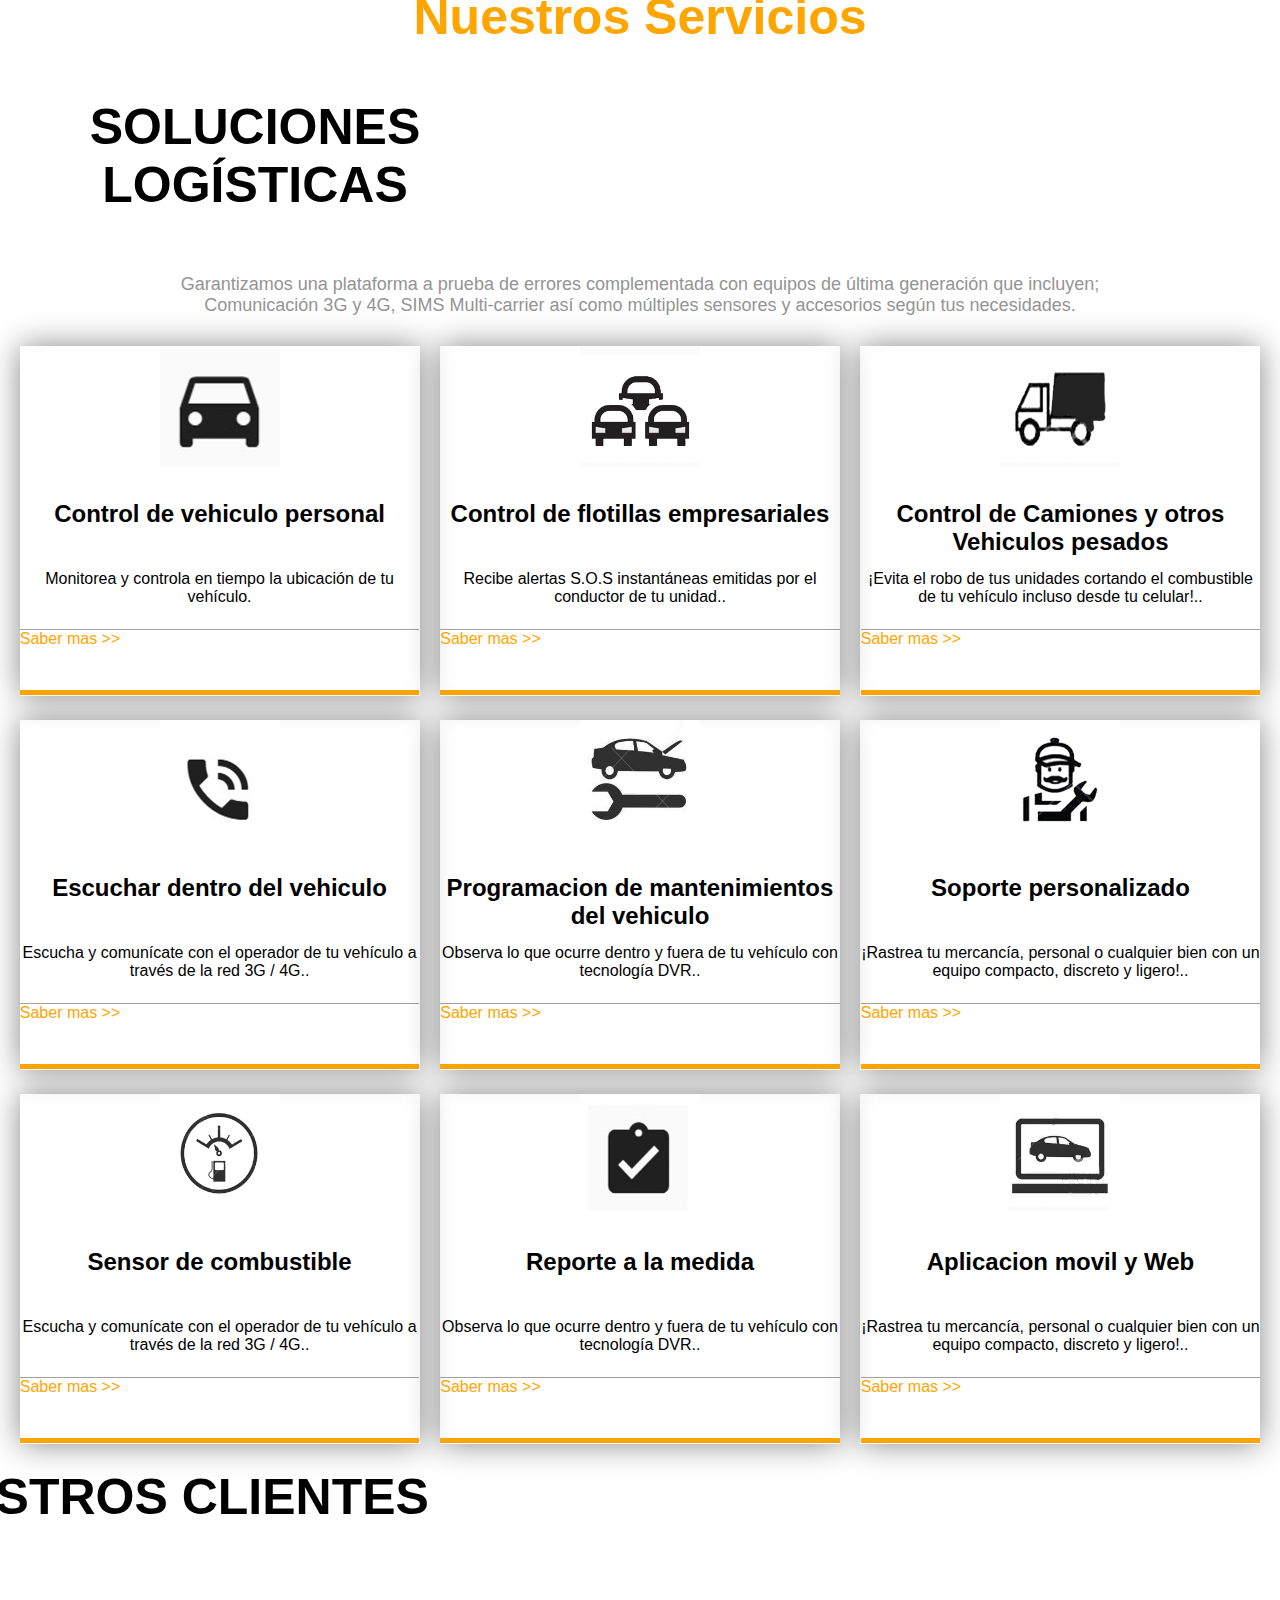
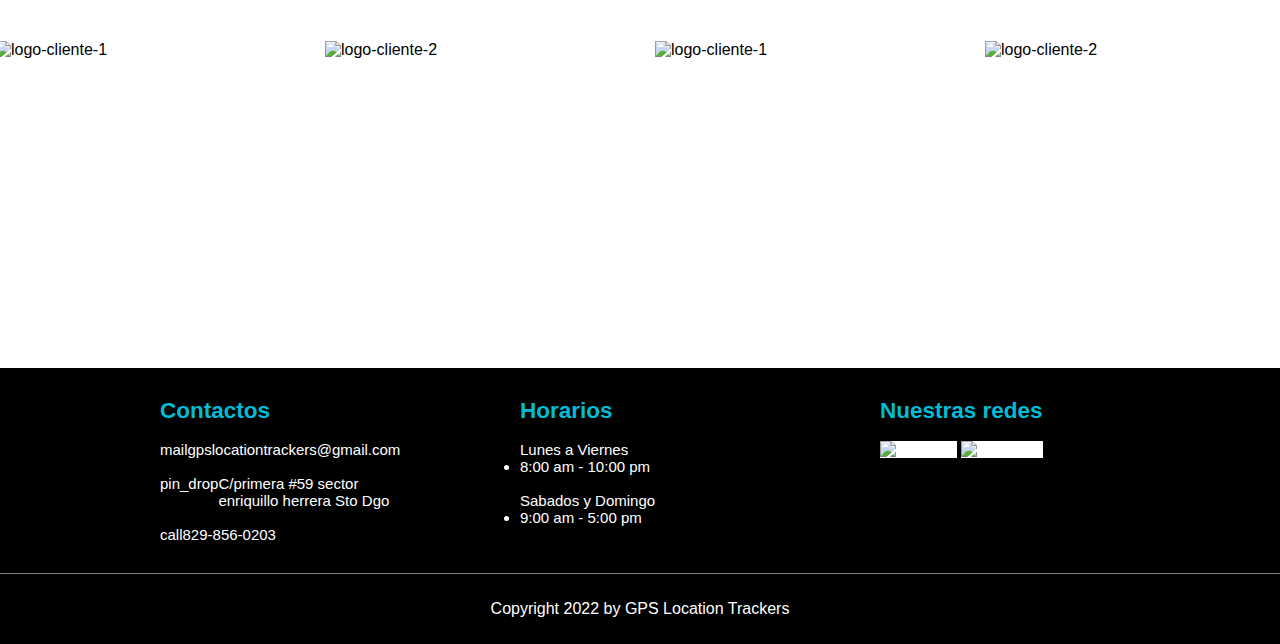
==== commit 68e95753: "inclusion de js libreria AOS scroll" ====
--- a/index.html
+++ b/index.html
@@ -4,9 +4,13 @@
 <head>
     <meta charset="utf-8">
     <title>GPS Location Trackers</title>
+    <!-- efecto de scroll para los div -->
+    <link href="https://unpkg.com/aos@2.3.1/dist/aos.css" rel="stylesheet">
     <link rel="stylesheet" type="text/css" href="style.css">
     <meta name="viewport" content="width=device-width, initial-scale=1, maximum-scale=1">
-
+    <link rel="icon" href="/favicon/icono-favicon.png">
+    <!-- iconos de google icons -->
+    <link rel="stylesheet" href="https://fonts.sandbox.google.com/css2?family=Material+Symbols+Outlined:opsz,wght,FILL,GRAD@20..48,100..700,0..1,-50..200" />
     <!-- Bootstrap -->
     <!-- <link href="https://cdn.jsdelivr.net/npm/bootstrap@5.0.2/dist/css/bootstrap.min.css" rel="stylesheet" integrity="sha384-EVSTQN3/azprG1Anm3QDgpJLIm9Nao0Yz1ztcQTwFspd3yD65VohhpuuCOmLASjC" crossorigin="anonymous"> -->
 
@@ -23,8 +27,8 @@
 
                 <ul class="menu-principal">
                     <img id="logo" src="imagenes/logo.jpg">
-                    <li class="item-menu"><a href="index.html">inicio</a></li>
-                    <li class="item-menu"><a href="Quienes_Somos.html">Quienes somos</a>
+                    <li class="item-menu"><a href="index.html">Inicio</a></li>
+                    <li class="item-menu"><a href="Quienes_Somos.html">Nosotros</a>
 
                         <ul class="sub-menu-quienes-somos">
                             <li class="sub-item-menu-quienes-somos"><a href="/Quienes_Somos.html#Nuestra_Historia">Nuestra  Historia</a></li>
@@ -45,9 +49,9 @@
                             <li class="sub-item-menu-servicios"><a href="">Mobile</a></li>
                         </ul>
                     </li>
-                    <li class="item-menu"><a href="#">PREGUNTAS</a></li>
+                    <li class="item-menu"><a href="#">Preguntas</a></li>
                     <li class="item-menu"><a href="Contactos.html">Contactos</a></li>
-                    <li class="item-menu"><a id="ingresar" href="https://us.tracksolidpro.com/mainFrame" target="_black">iNGRESAR</a></li>
+                    <li class="item-menu"><a id="ingresar" href="https://us.tracksolidpro.com/mainFrame" target="_black">INGRESAR</a></li>
                 </ul>
 
             </nav>
@@ -88,7 +92,7 @@
 
         <div class="contenedor-imagen-seccion3">
             <div class="seccion">
-                <div>
+                <div data-aos="fade-right">
                     <img class="img-servicios" src="imagenes/servicios.jpg" alt="servicios">
                     <h3> Servicios</h3>
                     <!-- <div id="container-tex-card"> -->
@@ -98,7 +102,7 @@
                     <p>• Historial de recorrido</p>
                     <!-- </div> -->
                 </div>
-                <div>
+                <div data-aos="fade-left">
                     <img class="img-nosotros" src="imagenes/nosotros.jpg" alt="nosotros">
                     <h3> Nosotros</h3>
                     <p class="titulo">RECIBE ALERTAS EN VIVO</p>
@@ -106,7 +110,7 @@
                     <p>Encendido y Apagado remoto</p>
                     <p>Historial de recorrido</p>
                 </div>
-                <div>
+                <div data-aos="fade-right">
                     <img class="img-citas" src="imagenes/citas.jpg" alt="citas">
                     <h3> Citas</h3>
                     <p class="titulo">RECIBE ALERTAS EN VIVO</p>
@@ -114,7 +118,7 @@
                     <p>Encendido y Apagado remoto</p>
                     <p>Historial de recorrido</p>
                 </div>
-                <div>
+                <div data-aos="fade-left">
                     <img class="img-clientes" src="/imagenes/clientes.jpg" alt="clientes">
                     <h3> Clientes</h3>
                     <p class="titulo">RECIBE ALERTAS EN VIVO</p>
@@ -127,7 +131,7 @@
 
         <!-- seccion 4 -->
         <section class="contenedor-texto-seccion4">
-            <div class="seccion4-derecha"></div>
+            <div data-aos="fade-right" class="seccion4-derecha"></div>
             <div class="texto-seccion4">
                 <h1>Quienes Somos?</h1>
                 <p>GPS LOCATION TRACKERS Es una compañía de rastreo vehicular en tiempo real que brinda soluciones tecnológicas y oportuna a nuestros clientes brindándole la mejor experiencia y tranquilidad a la hora de rastrear sus flotas de vehículos.</p>
@@ -254,13 +258,54 @@
     </div>
 
     <footer>
-        Jose miguel Falcon Todos los Derechos reservados
+        <div id="footer_contactos">
+            <div id="seccion-contactos">
+                <h2>Contactos</h2><br>
+                <p><span class="material-symbols-outlined">
+                    mail
+                    </span> gpslocationtrackers@gmail.com</p><br>
+                <p><span class="material-symbols-outlined">
+                    pin_drop
+                    </span>C/primera #59 sector enriquillo herrera Sto Dgo</p><br>
+                <p><span class="material-symbols-outlined">
+                    call
+                    </span>829-856-0203</p>
+            </div>
+            <div id="seccion-horario">
+                <h2>Horarios</h2><br>
+                <p>Lunes a Viernes</p>
+                <li>8:00 am - 10:00 pm</li><br>
+                <p>Sabados y Domingo</p>
+                <li>9:00 am - 5:00 pm </li>
+            </div>
+            <div id="seccion-redes">
+                <h2>Nuestras redes</h2><br>
+                <img src="https://camo.githubusercontent.com/68395a7b109c74c379a2e19b46e78a7df724c05e8a35df5b2d4a85d3b6cb5369/68747470733a2f2f63646e2e6a7364656c6976722e6e65742f6e706d2f73696d706c652d69636f6e7340332e302e312f69636f6e732f66616365626f6f6b2e737667" alt="facebook"
+                    height="40" data-canonical-src="https://cdn.jsdelivr.net/npm/simple-icons@3.0.1/icons/facebook.svg" style="max-width: 100%; background-color: white;">
+                <img src="https://camo.githubusercontent.com/aecaf87326884e8b0466bb799265a13fee7586246ebda3e066cb7fad82a1fd23/68747470733a2f2f63646e2e6a7364656c6976722e6e65742f6e706d2f73696d706c652d69636f6e7340332e302e312f69636f6e732f696e7374616772616d2e737667" alt="instagram"
+                    height="40" data-canonical-src="https://cdn.jsdelivr.net/npm/simple-icons@3.0.1/icons/instagram.svg" style="max-width: 100%; background-color: white;">
+
+            </div>
+        </div>
+
+        <div id="derechos-reservados">
+            Copyright 2022 by GPS Location Trackers
+        </div>
     </footer>
 
 
 
     </div>
 
+    <script src="/script.js"></script>
+    <script src="https://unpkg.com/aos@2.3.1/dist/aos.js"></script>
+    <script>
+        AOS.init({
+            duration: 800,
+            once: false,
+            mirror: false
+        });
+    </script>
 
 </body>
 
--- a/style.css
+++ b/style.css
@@ -10,6 +10,7 @@
 body {
     background-color: white;
     font-family: sans-serif, Arial, Helvetica;
+    scroll-behavior: smooth;
 }
 
 #container {
@@ -346,8 +347,8 @@
 }
 
 .caja-pag-contactos {
-    background-color: yellow;
-    height: 500px;
+    /* background-color: yellow; */
+    height: 350px;
 }
 
 .pag-contactos {
@@ -482,11 +483,12 @@
     display: flex;
     background: url(/imagenes/quienes-somos1.jpg) center;
     background-size: 100%;
-    width: 400px;
+    width: 598px;
     height: 400px;
     background-position: center;
     background-repeat: no-repeat;
     margin: 0 15px;
+    margin-left: -308px;
     /* display: inline-block; */
     /* float: left; */
     /* display: inline-block; */
@@ -510,6 +512,10 @@
 
 .texto-seccion4 h1 {
     display: flex;
+    color: #00bcd4;
+    font-size: 50px;
+    justify-content: center;
+    margin-bottom: 30px;
     /* padding-bottom: 20px; */
 }
 
@@ -741,14 +747,47 @@
 /* -------------------------------------------------- */
 
 footer {
-    float: left;
-    left: 50px;
-    width: 100%;
-    height: 50px;
+    /* float: left; */
+    /* left: 50px; */
+    width: 100%;
+    /* height: 200px; */
     background: 50px black;
     color: white;
-    text-align: center;
+    /* text-align: center; */
     padding: 0px;
+    z-index: 3;
+}
+
+#footer_contactos {
+    display: flex;
+    justify-content: center;
+    border-bottom: solid 1px grey;
+}
+
+#seccion-contactos,
+#seccion-horario,
+#seccion-redes {
+    margin: 30px 60px 30px 60px;
+    width: 240px;
+    font-size: 15px;
+    font-family: Helvetica, sans-serif;
+}
+
+#seccion-contactos h2,
+#seccion-horario h2,
+#seccion-redes h2 {
+    color: #00bcd4;
+}
+
+#seccion-contactos p {
+    display: flex;
+}
+
+#derechos-reservados {
+    display: flex;
+    justify-content: center;
+    height: 70px;
+    align-items: center;
 }
 
 #productos li {
@@ -788,12 +827,12 @@
 
 .main-section-1 {
     width: 20%;
-    background-color: #76c4ce79;
+    background-color: #00bcd4;
     text-align: center;
     position: fixed;
     height: 100%;
     font-size: 20px;
-    border: solid 1px #00bcd4;
+    /* border: solid 1px #00bcd4; */
     border-radius: 10px;
 }
 
@@ -803,9 +842,9 @@
     text-align: left;
     display: flex;
     display: block;
-    margin-left: 338px;
+    margin-left: 390px;
     font-size: 20px;
-    padding: 3%;
+    /* padding: 3%; */
 }
 
 #titulo-section-2 {
@@ -823,19 +862,31 @@
 }
 
 #item-nav-link {
-    border-bottom: solid 1px black;
+    border-bottom: solid 1px rgba(92, 92, 92, 0.467);
     list-style: none;
     text-decoration: none;
-    display: block;
-    height: 40px;
-    text-align: left;
+    display: flex;
+    height: 80px;
+    /* text-align: center; */
+    align-items: center;
+    justify-content: center;
     color: black;
-    padding-top: 20px;
-    padding-left: 20px;
+    /* padding-top: 20px; */
+    /* padding-left: 20px; */
+    /* box-shadow: 0 0 20px grey; */
+    background-color: rgb(169, 169, 169);
+}
+
+#item-nav-link:hover {
+    /* justify-content: left; */
+    /* font-size: 25px; */
 }
 
 #item-nav-link:hover {
     background-color: #00bcd4;
+    transition: 0.80ms;
+    border-left: solid 10px orange;
+    border-right: solid 10px #00bcd4;
 }
 
 #cuadro-1 {
@@ -866,4 +917,128 @@
 
 #Valores {
     padding-top: 80px;
-}+}
+
+
+/* style pagina contactos  */
+
+#img-container {
+    display: flex;
+    width: 100%;
+    height: 350px;
+}
+
+#img {
+    width: 100%;
+    height: 350px;
+}
+
+.pag-contactos {
+    position: absolute;
+    left: 37%;
+    top: 145px;
+    color: #00bcd4;
+}
+
+
+/* style contenedor formulario-mapa */
+
+#seccion-formulario-mapa {
+    display: flex;
+    max-width: 100%;
+    display: flex;
+    justify-content: center;
+    align-items: center;
+    background-color: #F8F9FA;
+    /* background-color: cadetblue; */
+    height: 600px;
+}
+
+
+/* style mapa */
+
+#container-mapa {
+    width: 40%;
+    height: 500px;
+    /* background-color: blueviolet; */
+}
+
+
+/* style formulario */
+
+#container-formulario {
+    /* background-color: #F8F9FA; */
+    width: 40%;
+    /* margin: auto; */
+    height: 500px;
+    /* padding-left: 30px; */
+}
+
+#container-titulo-description {
+    text-align: center;
+    max-width: 800px;
+    font-size: 20px;
+    color: black;
+    margin-bottom: 30px;
+}
+
+#survey-form {
+    max-width: 100%;
+    /* height: 800px; */
+    /* background-color: #F8F9FA; */
+    /* border-radius: 20px; */
+    padding-left: 70px;
+    padding-right: 70px;
+}
+
+.container-form {
+    display: block;
+}
+
+label {
+    font-weight: bold;
+    padding: 5px 5px;
+    display: block;
+}
+
+.container-form .container-form {
+    width: 98%;
+    margin-bottom: 10px;
+    height: 40px;
+    font-size: 15px;
+}
+
+.textarea {
+    width: 99%;
+}
+
+#buttom {
+    display: flex;
+    margin-top: 20px;
+    width: 100%;
+    justify-content: center;
+    align-items: center;
+}
+
+.btn {
+    width: 150px;
+    display: flex;
+    cursor: pointer;
+    background-color: #00bcd4;
+    height: 50px;
+    border-radius: 5px;
+    font-size: 16px;
+    justify-content: center;
+    align-items: center;
+    color: white;
+}
+
+.container-form input {
+    border: solid 1px orange;
+}
+
+.container-form textarea {
+    border: solid 1px orange;
+}
+
+.container-form label {}